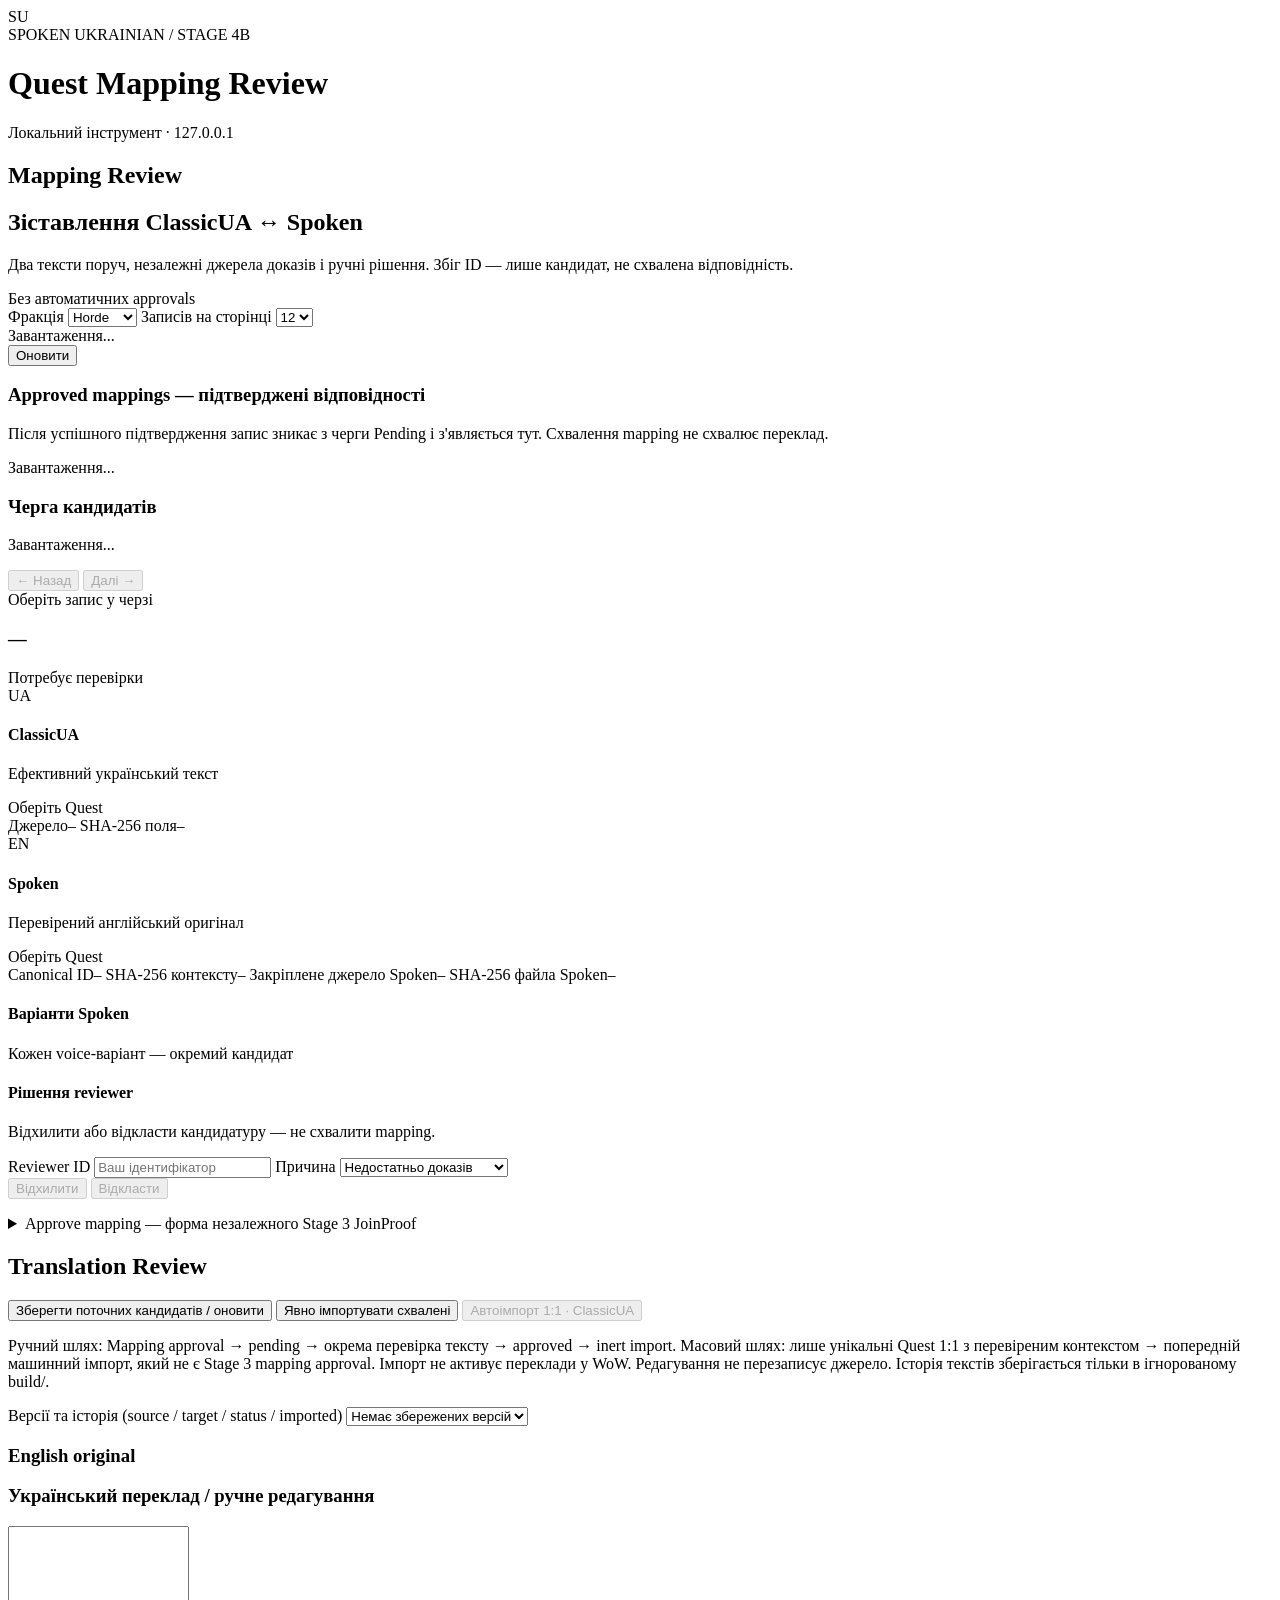
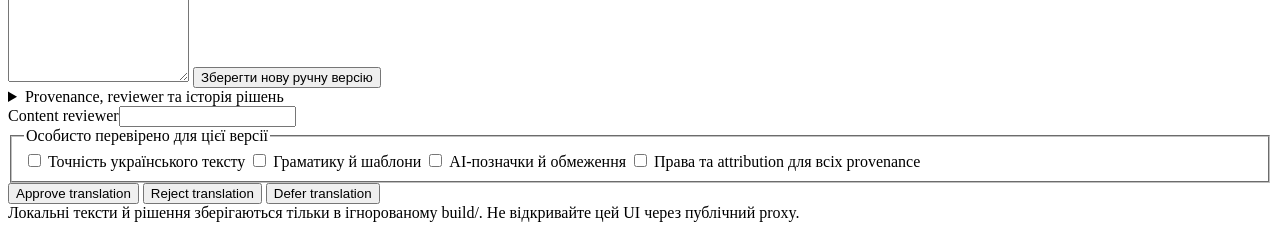
==== tools/review_ui/static/index.html @ fab6d18b "docs: distinguish provisional machine source import from human reviewed mapping" ====
<!doctype html>
<html lang="uk">
<head>
  <meta charset="utf-8">
  <meta name="viewport" content="width=device-width,initial-scale=1">
  <meta name="robots" content="noindex,nofollow">
  <title>Spoken Ukrainian · Quest Review</title>
  <link rel="stylesheet" href="/styles.css">
  <script defer src="/app.js"></script>
</head>
<body>
  <div class="shell">
    <header class="header">
      <div class="brand"><span class="logo" aria-hidden="true">SU</span>
        <div><div class="eyebrow">SPOKEN UKRAINIAN / STAGE 4B</div>
          <h1>Quest Mapping Review</h1>
        </div>
      </div>
      <div class="local-tag"><span class="status-dot"></span>Локальний інструмент · 127.0.0.1</div>
    </header>

    <h2>Mapping Review</h2>
    <section class="intro">
      <div><h2>Зіставлення ClassicUA ↔ Spoken</h2>
        <p>Два тексти поруч, незалежні джерела доказів і ручні рішення. Збіг ID — лише кандидат, не схвалена відповідність.</p>
      </div>
      <span class="safe-tag">Без автоматичних approvals</span>
    </section>

    <section class="toolbar" aria-label="Фільтри черги">
      <label>Фракція
        <select id="faction"><option value="horde">Horde</option><option value="alliance">Alliance</option></select>
      </label>
      <label>Записів на сторінці
        <select id="limit"><option value="12">12</option><option value="20">20</option><option value="40">40</option></select>
      </label>
      <div class="toolbar-end">
        <div id="stats" class="stats">Завантаження...</div>
        <button id="reload" type="button" class="secondary">Оновити</button>
      </div>
    </section>

    <section class="approval-note" aria-label="Схвалені відповідності">
      <h3>Approved mappings — підтверджені відповідності</h3>
      <p>Після успішного підтвердження запис зникає з черги Pending і з'являється тут. Схвалення mapping не схвалює переклад.</p>
      <div id="approved-mappings" class="approved-mappings" aria-live="polite">Завантаження...</div>
    </section>

    <main class="layout">
      <aside class="queue" aria-label="Список кандидатів">
        <div class="panel-heading"><h3>Черга кандидатів</h3><span id="queue-count" class="small"></span></div>
        <div id="queue-items" class="queue-items" aria-live="polite"><p class="muted">Завантаження...</p></div>
        <nav class="pager" aria-label="Сторінки">
          <button id="prev" type="button" class="secondary" disabled>← Назад</button>
          <span id="page-label" class="small"></span>
          <button id="next" type="button" class="secondary" disabled>Далі →</button>
        </nav>
      </aside>

      <section class="review" aria-label="Перевірка вибраного кандидата">
        <div class="review-heading">
          <div><div id="quest-meta" class="eyebrow">Оберіть запис у черзі</div>
            <h3 id="source-id">—</h3>
          </div>
          <span id="candidate-status" class="status">Потребує перевірки</span>
        </div>

        <div class="comparison">
          <article class="language-card">
            <div class="language-header"><span class="language-code">UA</span><div>
              <h4>ClassicUA</h4><p>Ефективний український текст</p>
            </div></div>
            <div id="ua-text" class="story-text">Оберіть Quest</div>
            <div class="evidence"><span>Джерело</span><code id="source-ref">—</code>
              <span>SHA-256 поля</span><code id="source-hash">—</code></div>
          </article>

          <article class="language-card">
            <div class="language-header"><span class="language-code en">EN</span><div>
              <h4>Spoken</h4><p>Перевірений англійський оригінал</p>
            </div></div>
            <div id="en-text" class="story-text">Оберіть Quest</div>
            <div class="evidence"><span>Canonical ID</span><code id="target-id">—</code>
              <span>SHA-256 контексту</span><code id="target-hash">—</code>
              <span>Закріплене джерело Spoken</span><code id="target-ref">—</code>
              <span>SHA-256 файла Spoken</span><code id="target-blob">—</code></div>
          </article>
        </div>

        <section class="option-panel">
          <div class="option-title"><h4>Варіанти Spoken</h4><span class="small">Кожен voice-варіант — окремий кандидат</span></div>
          <div id="target-options" class="option-buttons"></div>
          <div id="facts" class="facts"></div>
        </section>

        <section class="decision-panel">
          <div class="decision-heading"><div><h4>Рішення reviewer</h4><p>Відхилити або відкласти кандидатуру — не схвалити mapping.</p></div></div>
          <div class="decision-inputs">
            <label>Reviewer ID <input id="reviewer" placeholder="Ваш ідентифікатор" maxlength="120" autocomplete="off"></label>
            <label>Причина <select id="reason">
              <option value="insufficient_evidence">Недостатньо доказів</option>
              <option value="wrong_speaker">Інший NPC / speaker</option>
              <option value="wording_mismatch">Текст не відповідає</option>
              <option value="wrong_event">Інша подія Quest</option>
              <option value="faction_conflict">Конфлікт фракцій</option>
              <option value="ambiguous_variant">Неоднозначний варіант</option>
              <option value="source_not_applicable">Джерело не підходить</option>
              <option value="other">Інша причина</option>
            </select></label>
          </div>
          <div class="actions">
            <button type="button" id="reject" class="danger" disabled>Відхилити</button>
            <button type="button" id="defer" class="primary" disabled>Відкласти</button>
            <p id="feedback" class="feedback" role="status" aria-live="polite"></p>
          </div>
          <details class="approval-note"><summary>Approve mapping — форма незалежного Stage 3 JoinProof</summary>
            <p><strong>Крок 1:</strong> незалежно перевірте обидва закріплені файли, точну репліку, NPC, voice, faction і gender.
              Система заповнить лише перевірені метадані вибраної пари; вона не засвідчує, що ви відкривали джерела.</p>
            <label for="mapping-context">Один перевірений контекст / voice (не змішуйте варіанти)</label>
            <select id="mapping-context"></select>
            <div class="decision-inputs">
              <label>Evidence reviewer (особа, що перевірила джерела)
                <input id="mapping-evidence-reviewer" maxlength="120" autocomplete="off" placeholder="Ідентифікатор першого рев'ювера"></label>
              <label>Mapping reviewer (незалежна друга особа)
                <input id="mapping-reviewer" maxlength="120" autocomplete="off" placeholder="Ідентифікатор другого рев'ювера"></label>
            </div>
            <p><label><input type="checkbox" id="mapping-inspected"> Evidence reviewer особисто перевірив точні закріплені джерела та обраний повний контекст.</label></p>
            <p><label><input type="checkbox" id="mapping-independent"> Mapping reviewer незалежно перевірив відповідність; обидва reviewer — різні реальні люди.</label></p>
            <p>Форма створює запит із фактичних audited hashes/references. Збереження дозволене лише після обох ручних підтверджень і серверної Stage 3 валідації. Це <b>не</b> approval перекладу.</p>
            <button type="button" id="mapping-approve" class="primary">Підтвердити Mapping із JoinProof</button>
          </details>
        </section>
      </section>
    </main>
    <section class="review translation-section" aria-label="Translation Review">
      <div class="review-heading"><h2>Translation Review</h2>
        <div class="actions"><button id="translation-refresh" class="secondary" type="button">Зберегти поточних кандидатів / оновити</button>
          <button id="translation-import" class="primary" type="button">Явно імпортувати схвалені</button>
          <button id="translation-auto-import" class="primary" type="button" disabled>Автоімпорт 1:1 · ClassicUA</button></div></div>
      <p class="approval-note">Ручний шлях: Mapping approval → pending → окрема перевірка тексту → approved → inert import. Масовий шлях: лише унікальні Quest 1:1 з перевіреним контекстом → попередній машинний імпорт, який не є Stage 3 mapping approval.
        Імпорт не активує переклади у WoW. Редагування не перезаписує джерело. Історія текстів зберігається тільки в ігнорованому build/.</p>
      <p id="translation-feedback" class="feedback" role="status"></p>
      <section id="translation-import-report" class="import-report" aria-live="polite" aria-label="Підсумкова таблиця імпорту" hidden></section>
      <p id="translation-candidates" class="approval-note"></p>
      <label for="translation-versions">Версії та історія (source / target / status / imported)</label>
      <select id="translation-versions"><option value="">Немає збережених версій</option></select>
      <div class="comparison">
        <article class="language-card"><h3>English original</h3><pre id="translation-english" class="story-text"></pre></article>
        <article class="language-card"><h3>Український переклад / ручне редагування</h3>
          <textarea id="translation-text" rows="10"></textarea>
          <button id="translation-edit" type="button" class="secondary">Зберегти нову ручну версію</button></article>
      </div>
      <div id="translation-previews" aria-label="Поточні кандидати джерел"></div>
      <details><summary>Provenance, reviewer та історія рішень</summary><pre id="translation-provenance"></pre></details>
      <div class="decision-inputs"><label>Content reviewer<input id="translation-reviewer" maxlength="120" autocomplete="off"></label></div>
      <fieldset><legend>Особисто перевірено для цієї версії</legend>
        <label><input type="checkbox" id="check-text"> Точність українського тексту</label>
        <label><input type="checkbox" id="check-grammar"> Граматику й шаблони</label>
        <label><input type="checkbox" id="check-ai"> AI-позначки й обмеження</label>
        <label><input type="checkbox" id="check-rights"> Права та attribution для всіх provenance</label>
      </fieldset>
      <div class="actions">
        <button id="translation-approved" type="button" class="primary">Approve translation</button>
        <button id="translation-rejected" type="button" class="danger">Reject translation</button>
        <button id="translation-deferred" type="button" class="secondary">Defer translation</button>
      </div>
    </section>
    <footer>Локальні тексти й рішення зберігаються тільки в ігнорованому build/. Не відкривайте цей UI через публічний proxy.</footer>
  </div>
</body>
</html>
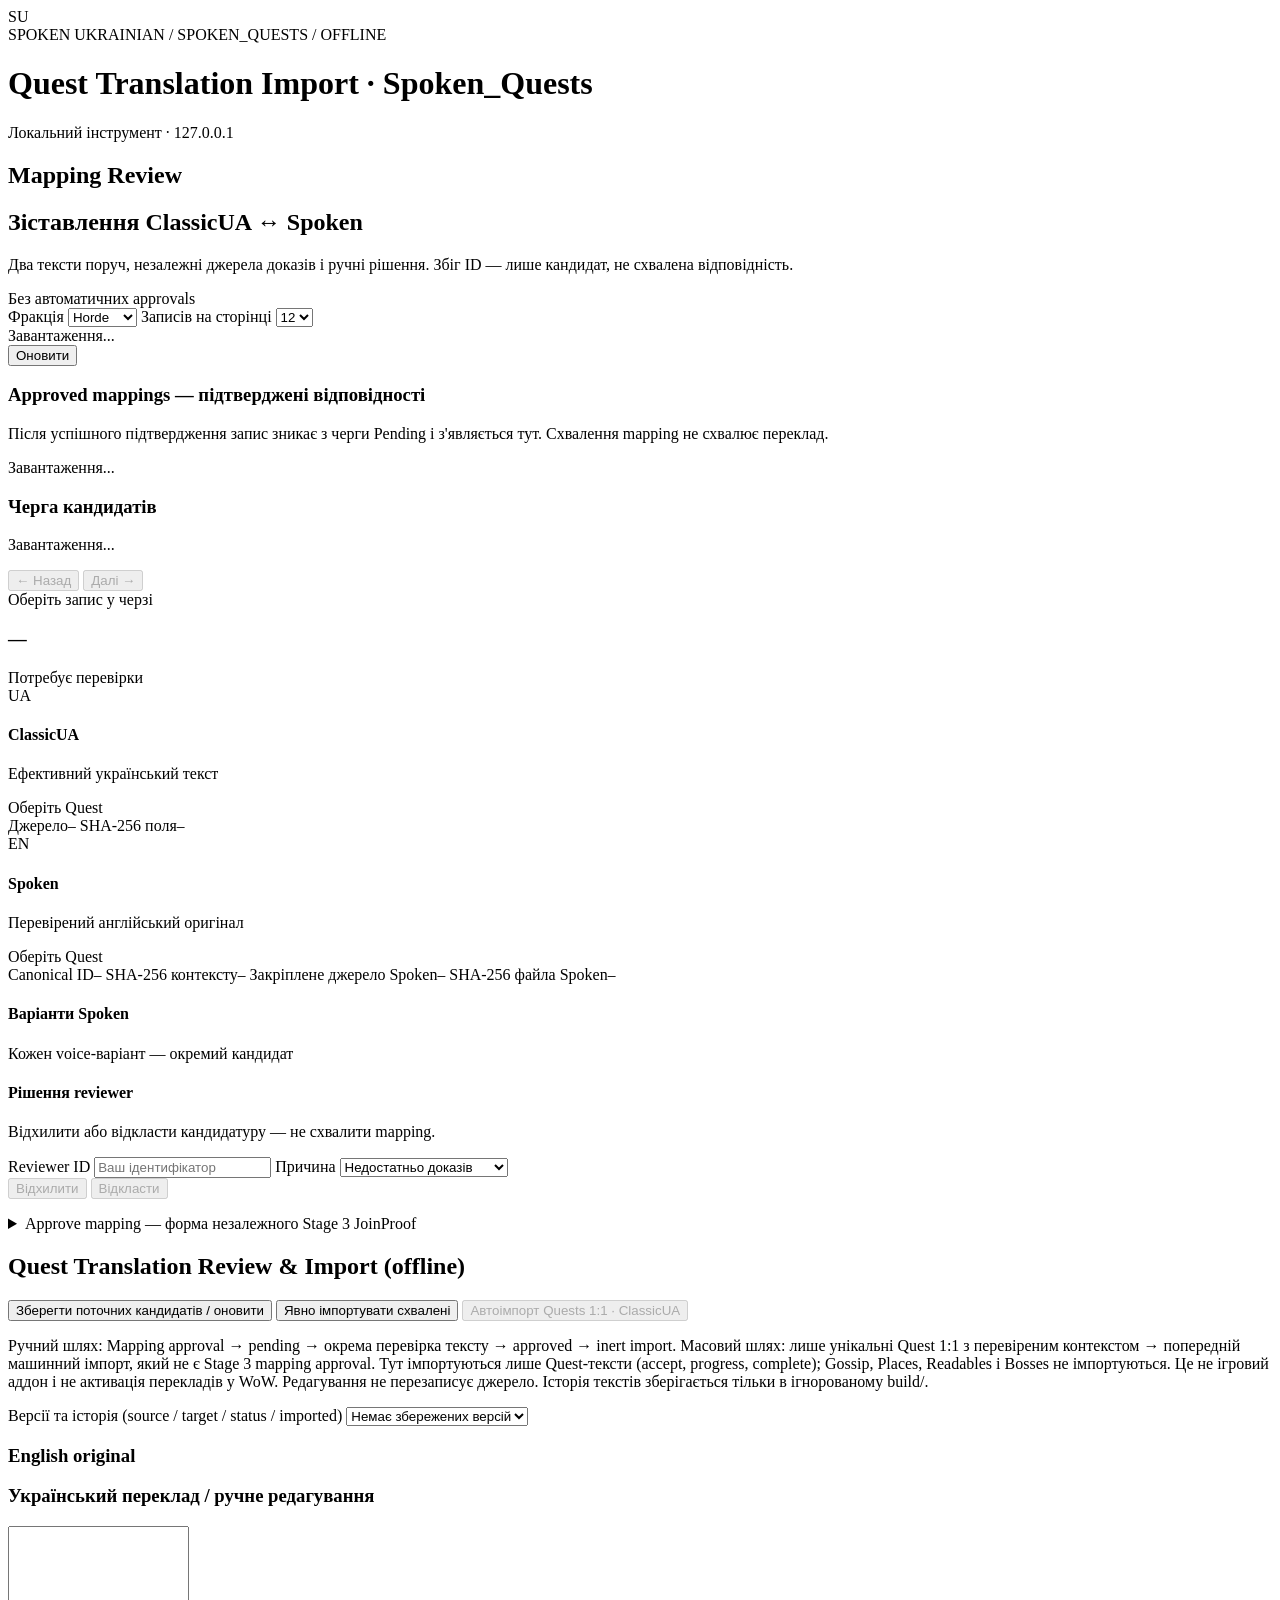
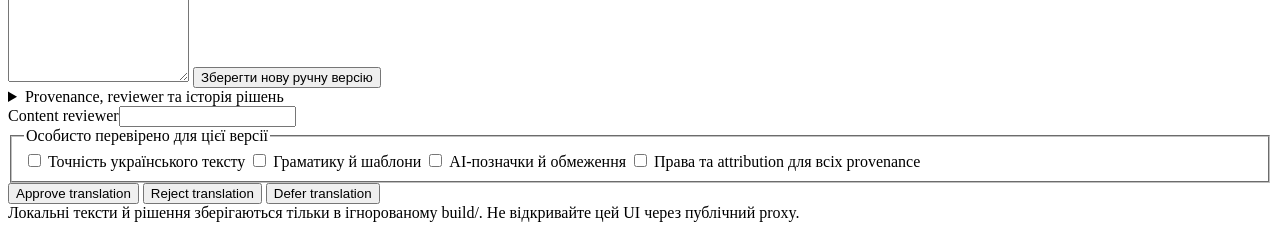
==== commit 9c03cec9: "ui: explicitly name offline Spoken_Quests translator and avoid claiming a playable addon" ====
--- a/tools/review_ui/static/index.html
+++ b/tools/review_ui/static/index.html
@@ -4,7 +4,7 @@
   <meta charset="utf-8">
   <meta name="viewport" content="width=device-width,initial-scale=1">
   <meta name="robots" content="noindex,nofollow">
-  <title>Spoken Ukrainian · Quest Review</title>
+  <title>Spoken Ukrainian · Quest Translation Import (offline)</title>
   <link rel="stylesheet" href="/styles.css">
   <script defer src="/app.js"></script>
 </head>
@@ -12,8 +12,8 @@
   <div class="shell">
     <header class="header">
       <div class="brand"><span class="logo" aria-hidden="true">SU</span>
-        <div><div class="eyebrow">SPOKEN UKRAINIAN / STAGE 4B</div>
-          <h1>Quest Mapping Review</h1>
+        <div><div class="eyebrow">SPOKEN UKRAINIAN / SPOKEN_QUESTS / OFFLINE</div>
+          <h1>Quest Translation Import · Spoken_Quests</h1>
         </div>
       </div>
       <div class="local-tag"><span class="status-dot"></span>Локальний інструмент · 127.0.0.1</div>
@@ -133,12 +133,12 @@
       </section>
     </main>
     <section class="review translation-section" aria-label="Translation Review">
-      <div class="review-heading"><h2>Translation Review</h2>
+      <div class="review-heading"><h2>Quest Translation Review &amp; Import (offline)</h2>
         <div class="actions"><button id="translation-refresh" class="secondary" type="button">Зберегти поточних кандидатів / оновити</button>
           <button id="translation-import" class="primary" type="button">Явно імпортувати схвалені</button>
-          <button id="translation-auto-import" class="primary" type="button" disabled>Автоімпорт 1:1 · ClassicUA</button></div></div>
+          <button id="translation-auto-import" class="primary" type="button" disabled>Автоімпорт Quests 1:1 · ClassicUA</button></div></div>
       <p class="approval-note">Ручний шлях: Mapping approval → pending → окрема перевірка тексту → approved → inert import. Масовий шлях: лише унікальні Quest 1:1 з перевіреним контекстом → попередній машинний імпорт, який не є Stage 3 mapping approval.
-        Імпорт не активує переклади у WoW. Редагування не перезаписує джерело. Історія текстів зберігається тільки в ігнорованому build/.</p>
+        Тут імпортуються лише Quest-тексти (accept, progress, complete); Gossip, Places, Readables і Bosses не імпортуються. Це не ігровий аддон і не активація перекладів у WoW. Редагування не перезаписує джерело. Історія текстів зберігається тільки в ігнорованому build/.</p>
       <p id="translation-feedback" class="feedback" role="status"></p>
       <section id="translation-import-report" class="import-report" aria-live="polite" aria-label="Підсумкова таблиця імпорту" hidden></section>
       <p id="translation-candidates" class="approval-note"></p>
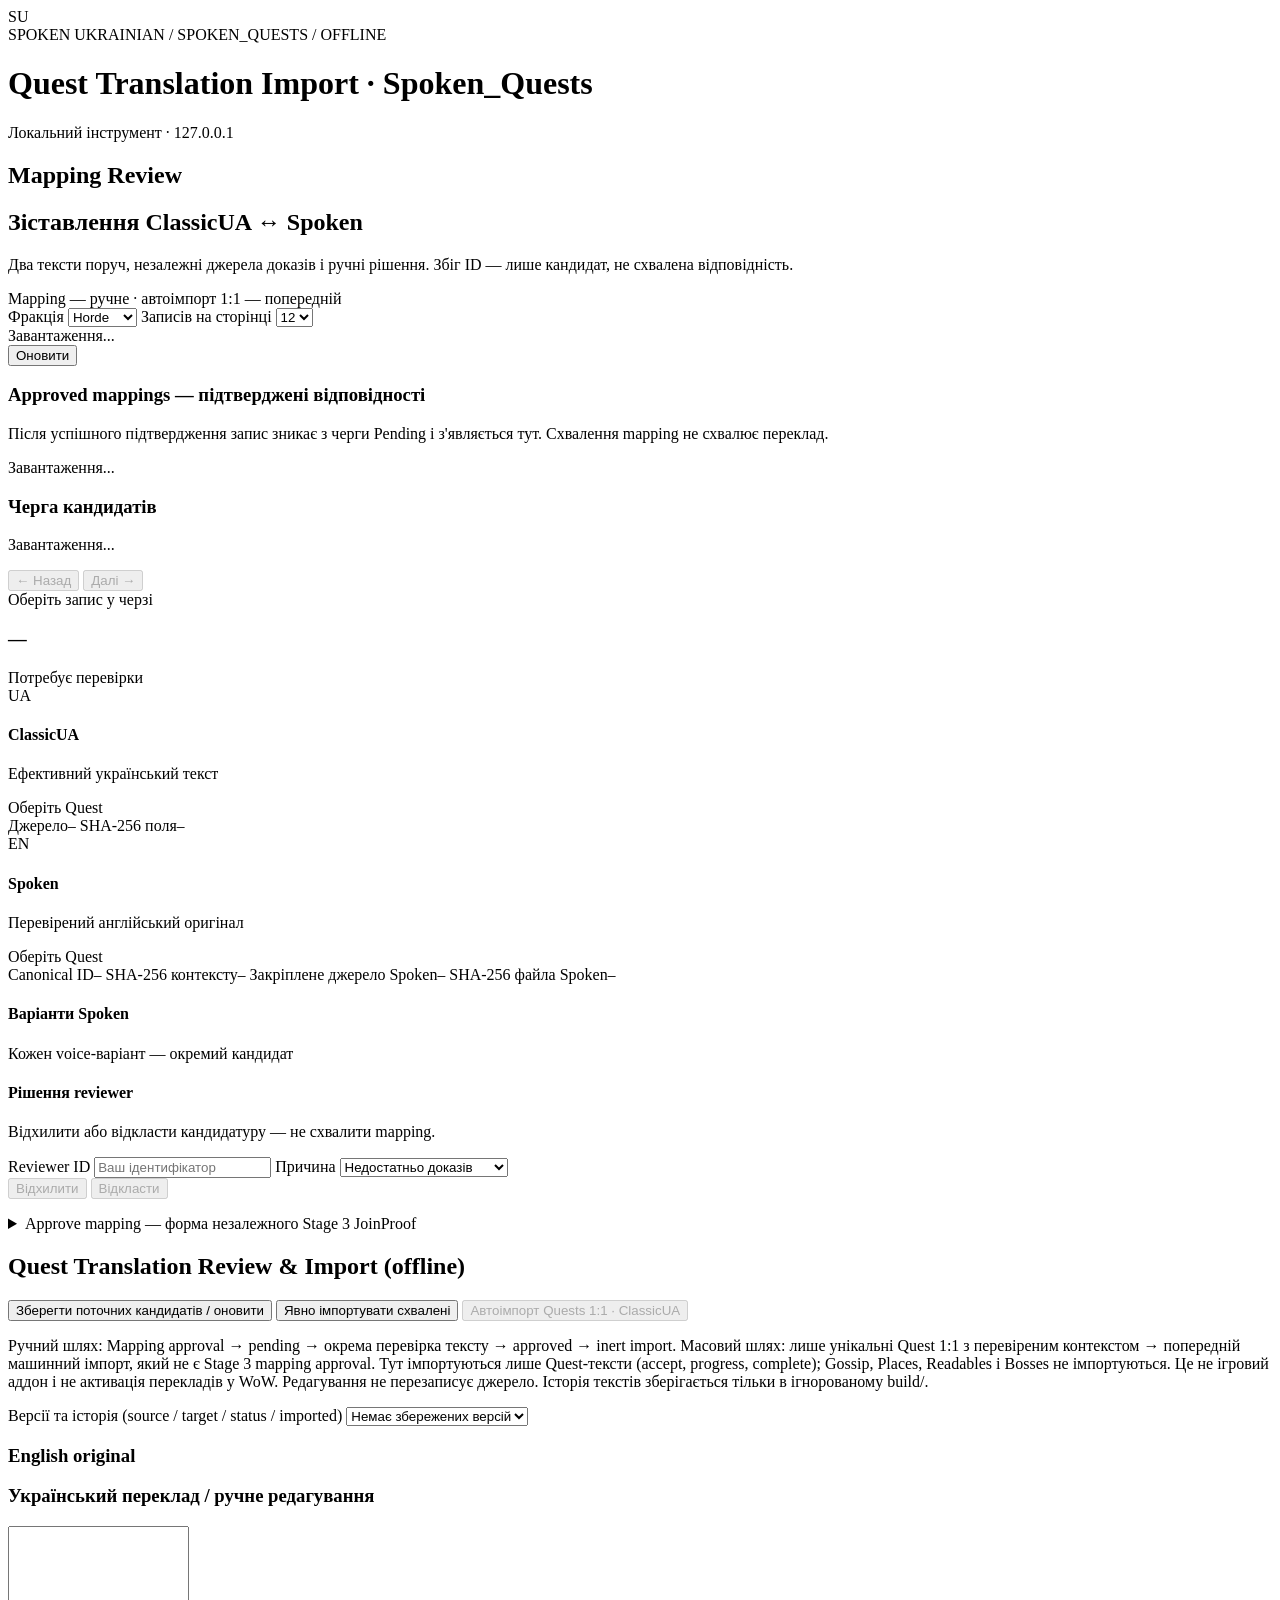
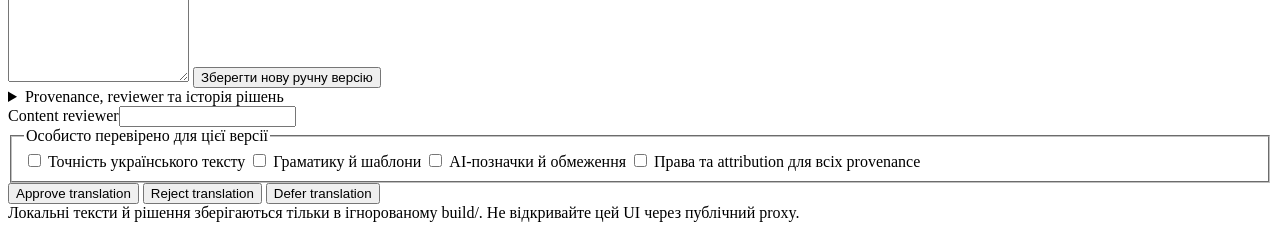
==== commit 6b64ebea: "ui: clarify automatic content import never approves Stage 3 mappings" ====
--- a/tools/review_ui/static/index.html
+++ b/tools/review_ui/static/index.html
@@ -24,7 +24,7 @@
       <div><h2>Зіставлення ClassicUA ↔ Spoken</h2>
         <p>Два тексти поруч, незалежні джерела доказів і ручні рішення. Збіг ID — лише кандидат, не схвалена відповідність.</p>
       </div>
-      <span class="safe-tag">Без автоматичних approvals</span>
+      <span class="safe-tag">Mapping — ручне · автоімпорт 1:1 — попередній</span>
     </section>
 
     <section class="toolbar" aria-label="Фільтри черги">
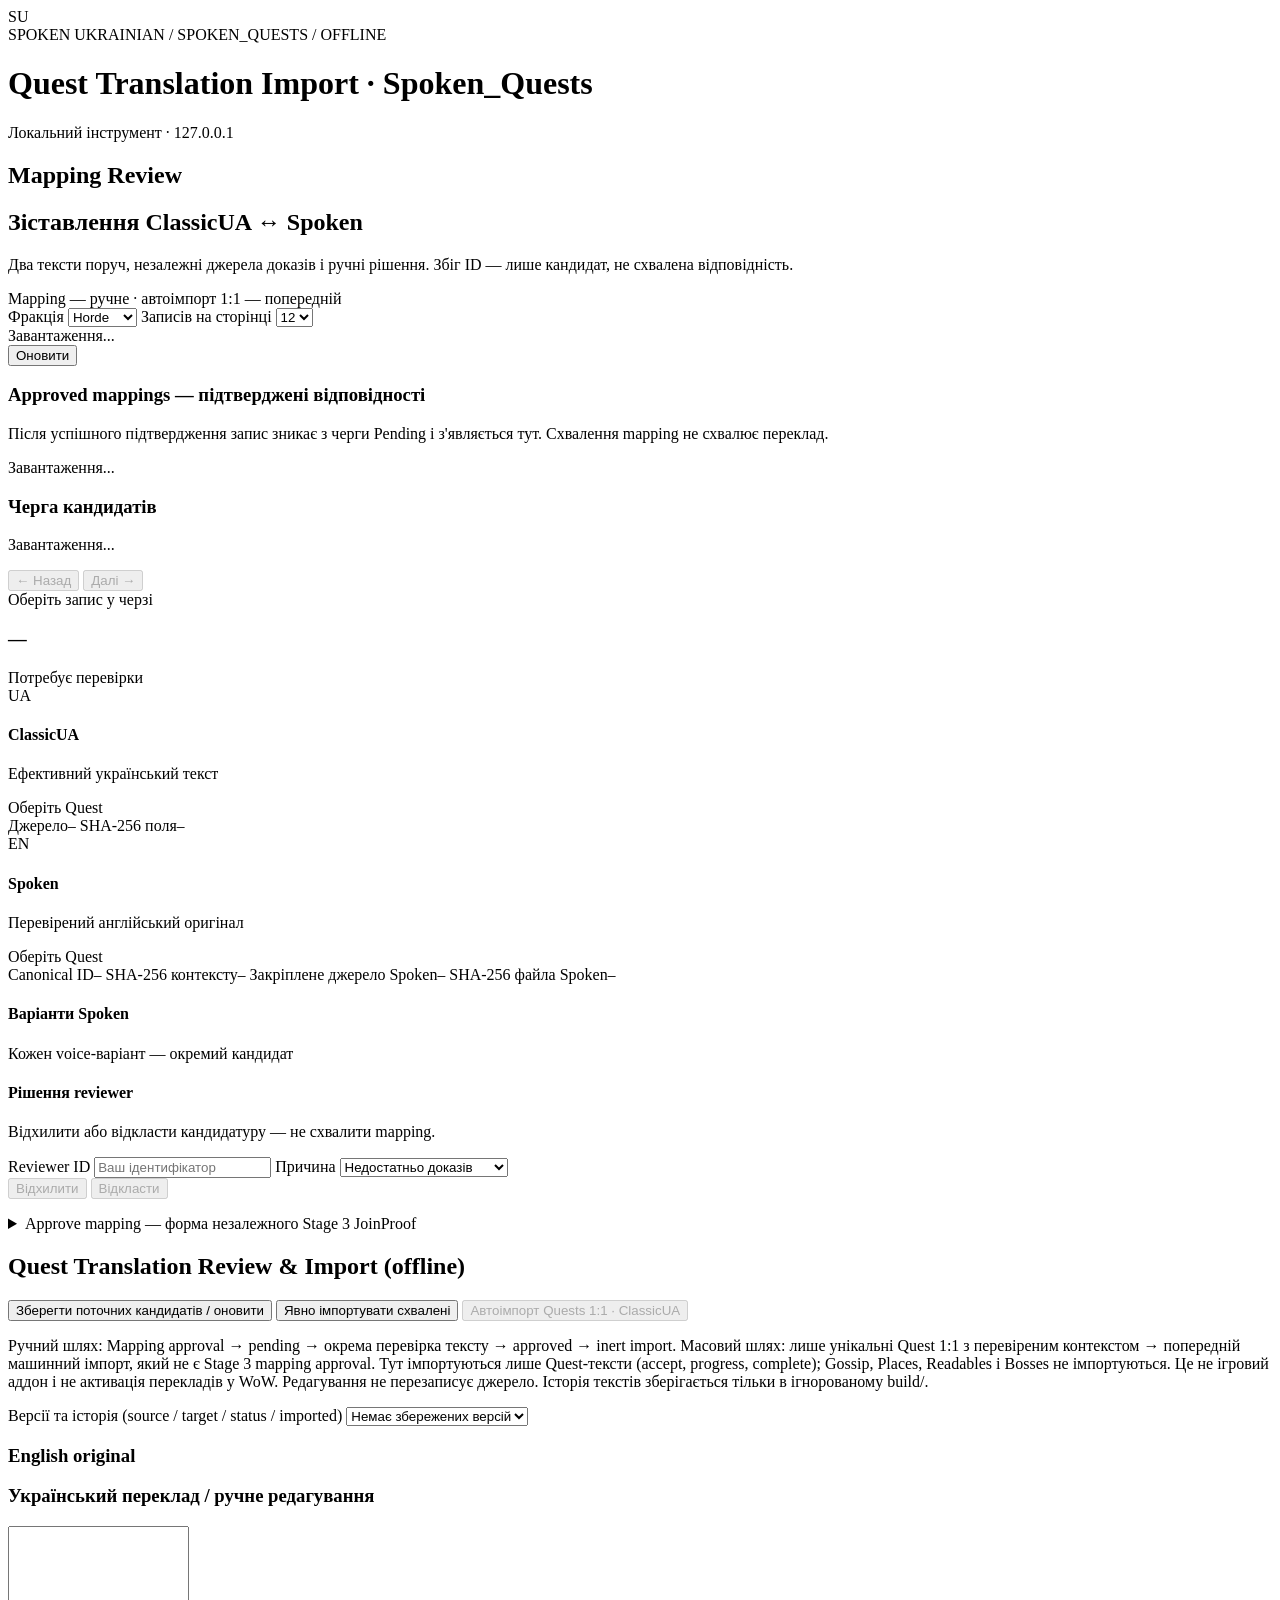
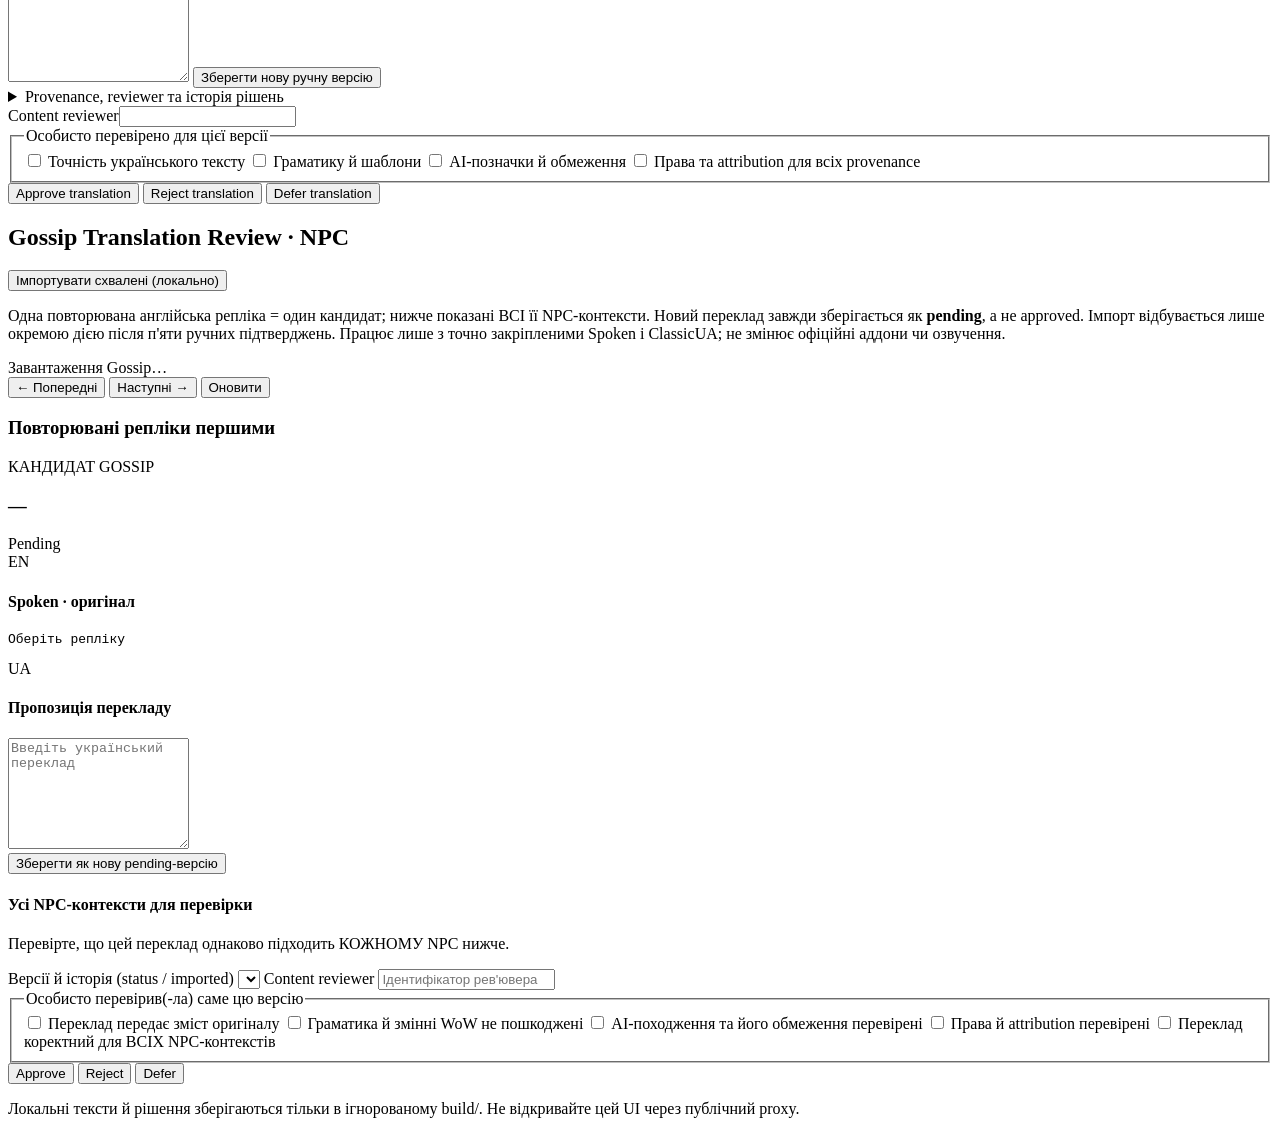
==== commit cb3d7cdb: "Expose human-gated Gossip Translation Review in local UI" ====
--- a/tools/review_ui/static/index.html
+++ b/tools/review_ui/static/index.html
@@ -165,6 +165,72 @@
         <button id="translation-deferred" type="button" class="secondary">Defer translation</button>
       </div>
     </section>
+    <section class="review translation-section" aria-label="Gossip Translation Review">
+      <div class="review-heading">
+        <h2>Gossip Translation Review · NPC</h2>
+        <button type="button" class="primary" id="gossip-import">Імпортувати схвалені (локально)</button>
+      </div>
+      <p class="approval-note">Одна повторювана англійська репліка = один кандидат; нижче показані ВСІ її NPC-контексти.
+        Новий переклад завжди зберігається як <strong>pending</strong>, а не approved.
+        Імпорт відбувається лише окремою дією після п'яти ручних підтверджень.
+        Працює лише з точно закріпленими Spoken і ClassicUA; не змінює офіційні аддони чи озвучення.</p>
+      <div class="toolbar" aria-label="Gossip pagination">
+        <div id="gossip-stats" class="stats">Завантаження Gossip…</div>
+        <div class="toolbar-end">
+          <button type="button" class="secondary" id="gossip-prev">← Попередні</button>
+          <span class="small" id="gossip-page"></span>
+          <button type="button" class="secondary" id="gossip-next">Наступні →</button>
+          <button type="button" class="secondary" id="gossip-refresh">Оновити</button>
+        </div>
+      </div>
+      <div class="layout">
+        <aside class="queue" aria-label="Gossip candidates">
+          <div class="panel-heading"><h3>Повторювані репліки першими</h3></div>
+          <div id="gossip-items" class="queue-items" aria-live="polite"></div>
+        </aside>
+        <section class="review" aria-label="Review Gossip translation">
+          <div class="review-heading">
+            <div><span class="eyebrow">КАНДИДАТ GOSSIP</span><h3 id="gossip-group">—</h3></div>
+            <span id="gossip-status" class="status">Pending</span>
+          </div>
+          <div class="comparison">
+            <article class="language-card">
+              <div class="language-header"><span class="language-code en">EN</span><h4>Spoken · оригінал</h4></div>
+              <pre id="gossip-english" class="story-text">Оберіть репліку</pre>
+            </article>
+            <article class="language-card">
+              <div class="language-header"><span class="language-code">UA</span><h4>Пропозиція перекладу</h4></div>
+              <textarea id="gossip-ukrainian" rows="7" maxlength="60000" placeholder="Введіть український переклад"></textarea>
+              <div class="actions"><button type="button" id="gossip-propose" class="secondary">Зберегти як нову pending-версію</button></div>
+            </article>
+          </div>
+          <div class="option-panel">
+            <h4>Усі NPC-контексти для перевірки</h4>
+            <p class="small">Перевірте, що цей переклад однаково підходить КОЖНОМУ NPC нижче.</p>
+            <pre id="gossip-contexts" class="gossip-contexts"></pre>
+          </div>
+          <div class="decision-panel">
+            <label for="gossip-versions">Версії й історія (status / imported)</label>
+            <select id="gossip-versions" class="gossip-version-select"></select>
+            <label for="gossip-reviewer">Content reviewer</label>
+            <input id="gossip-reviewer" maxlength="120" autocomplete="off" placeholder="Ідентифікатор рев'ювера">
+            <fieldset class="gossip-checks"><legend>Особисто перевірив(-ла) саме цю версію</legend>
+              <label><input type="checkbox" id="gossip-check-text"> Переклад передає зміст оригіналу</label>
+              <label><input type="checkbox" id="gossip-check-grammar"> Граматика й змінні WoW не пошкоджені</label>
+              <label><input type="checkbox" id="gossip-check-ai"> AI-походження та його обмеження перевірені</label>
+              <label><input type="checkbox" id="gossip-check-rights"> Права й attribution перевірені</label>
+              <label><input type="checkbox" id="gossip-check-all_contexts"> Переклад коректний для ВСІХ NPC-контекстів</label>
+            </fieldset>
+            <div class="actions">
+              <button type="button" id="gossip-approved" class="primary">Approve</button>
+              <button type="button" id="gossip-rejected" class="danger">Reject</button>
+              <button type="button" id="gossip-deferred" class="secondary">Defer</button>
+            </div>
+            <p id="gossip-feedback" class="feedback" role="status" aria-live="polite"></p>
+          </div>
+        </section>
+      </div>
+    </section>
     <footer>Локальні тексти й рішення зберігаються тільки в ігнорованому build/. Не відкривайте цей UI через публічний proxy.</footer>
   </div>
 </body>
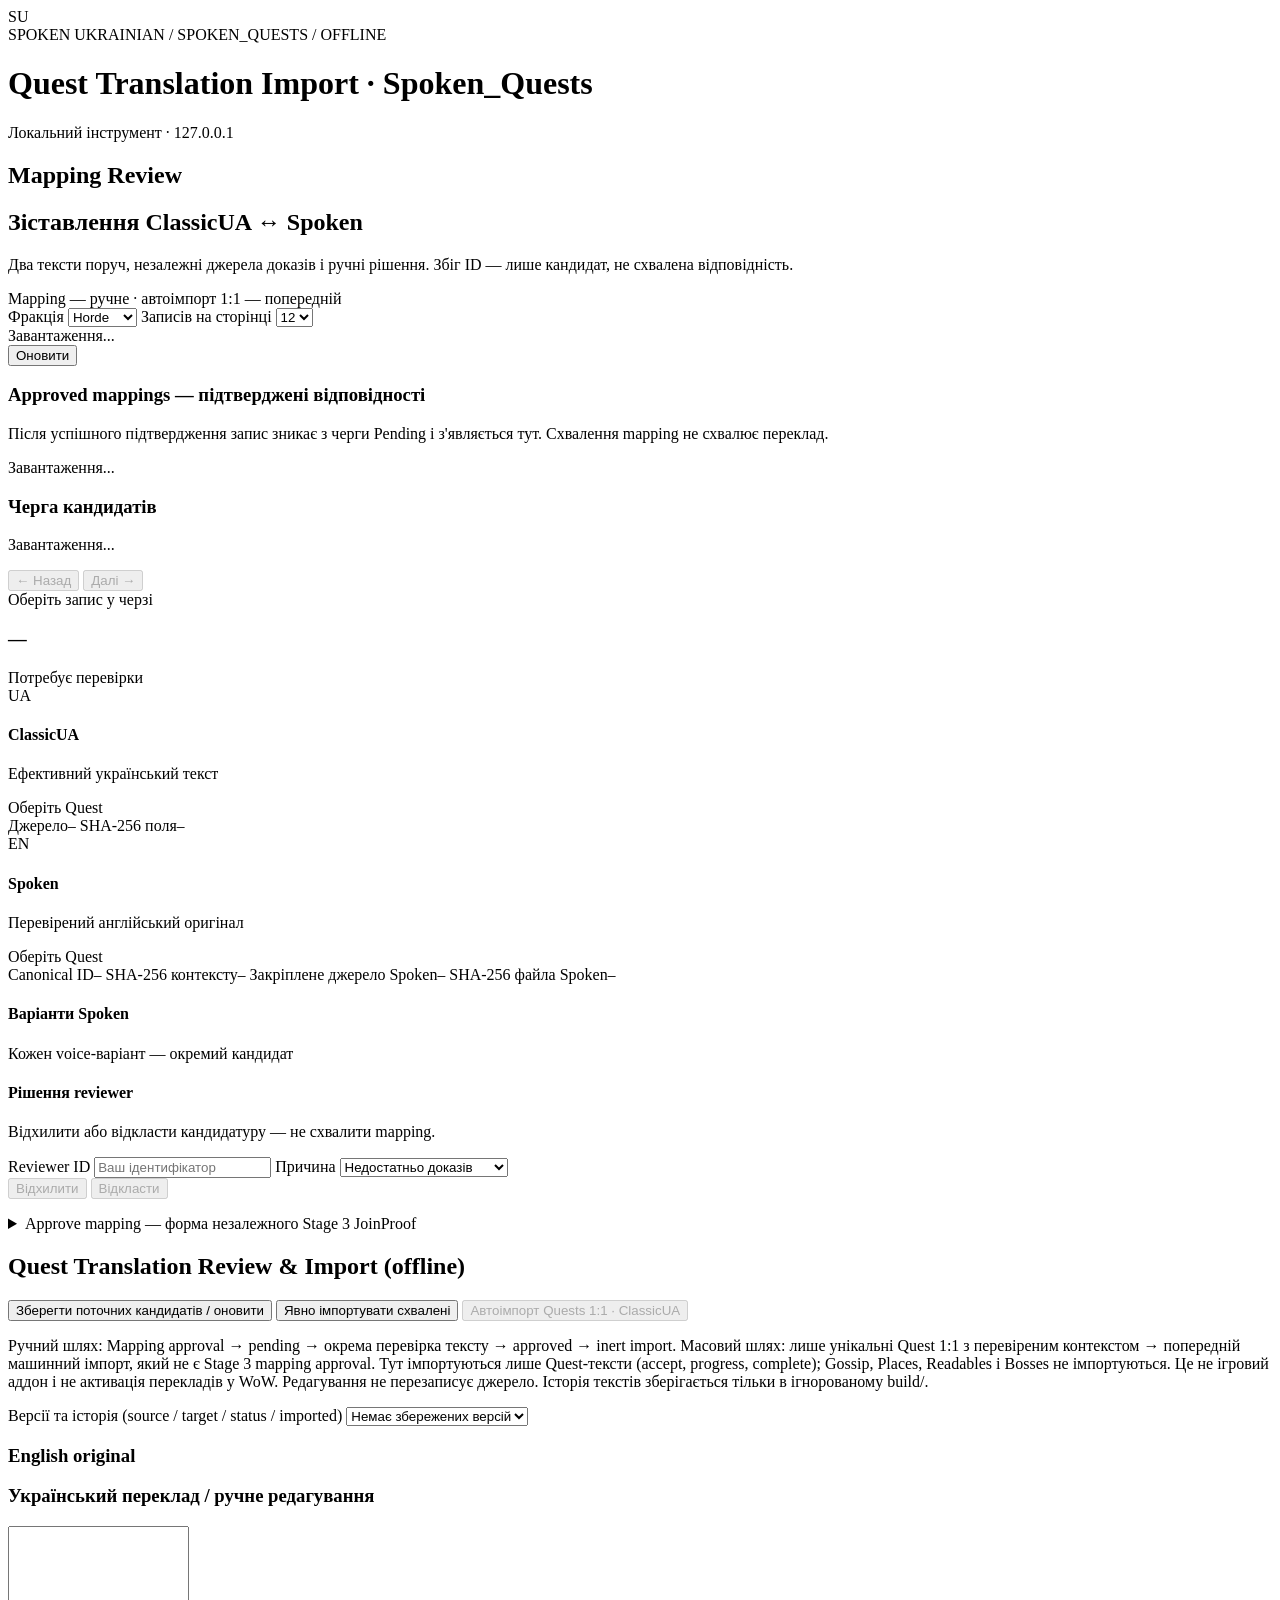
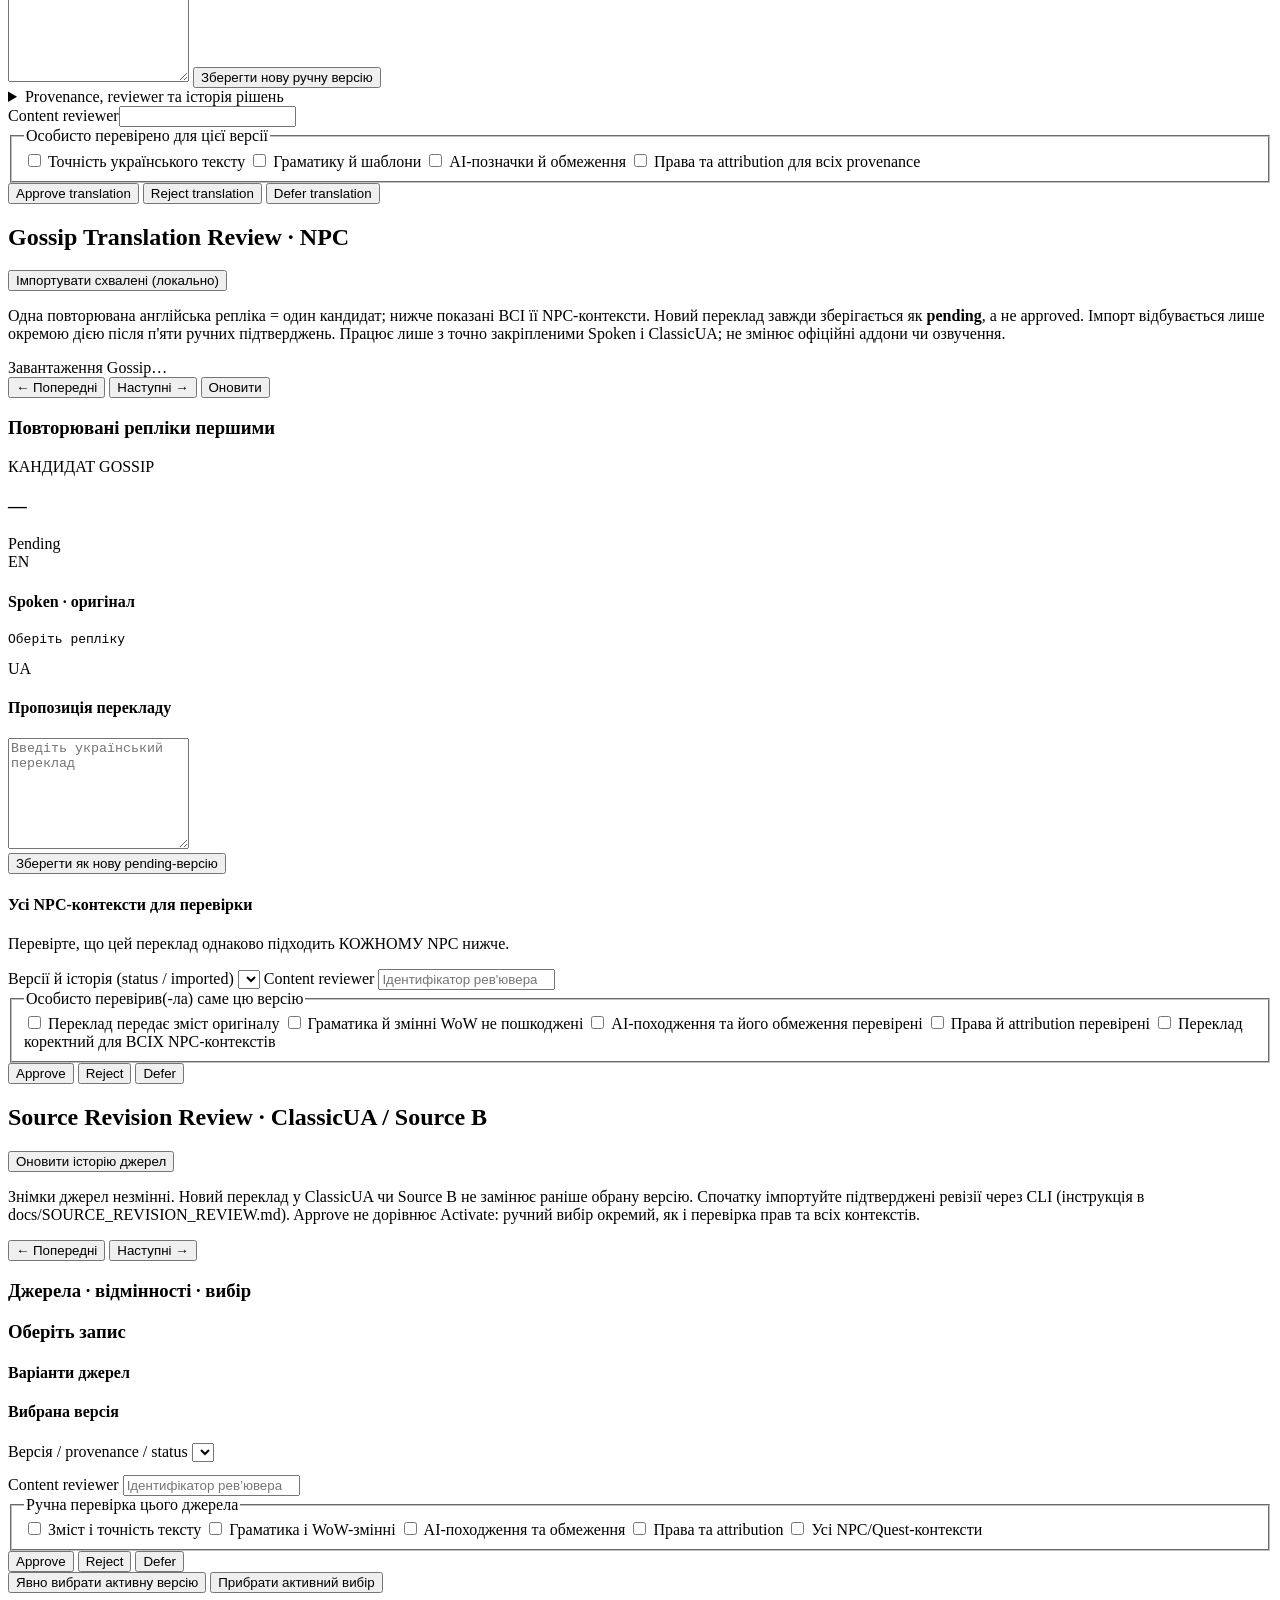
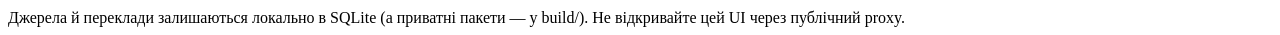
==== commit 794a9a8a: "Add source conflict review to local UI with explicit human selections" ====
--- a/tools/review_ui/static/index.html
+++ b/tools/review_ui/static/index.html
@@ -231,7 +231,63 @@
         </section>
       </div>
     </section>
-    <footer>Локальні тексти й рішення зберігаються тільки в ігнорованому build/. Не відкривайте цей UI через публічний proxy.</footer>
+    <section class="review translation-section" aria-label="Source Revision Review">
+      <div class="review-heading">
+        <h2>Source Revision Review · ClassicUA / Source B</h2>
+        <button type="button" class="secondary" id="source-refresh">Оновити історію джерел</button>
+      </div>
+      <p class="approval-note">Знімки джерел незмінні. Новий переклад у ClassicUA чи Source B не замінює раніше обрану версію.
+        Спочатку імпортуйте підтверджені ревізії через CLI (інструкція в docs/SOURCE_REVISION_REVIEW.md).
+        Approve не дорівнює Activate: ручний вибір окремий, як і перевірка прав та всіх контекстів.</p>
+      <p id="source-stats" class="stats" aria-live="polite"></p>
+      <div class="toolbar">
+        <div class="toolbar-end">
+          <button type="button" class="secondary" id="source-prev">← Попередні</button>
+          <span id="source-page" class="small"></span>
+          <button type="button" class="secondary" id="source-next">Наступні →</button>
+        </div>
+      </div>
+      <div class="layout">
+        <aside class="queue" aria-label="Джерела та конфлікти">
+          <div class="panel-heading"><h3>Джерела · відмінності · вибір</h3></div>
+          <div id="source-items" class="queue-items" aria-live="polite"></div>
+        </aside>
+        <section class="review" aria-label="Source version decisions">
+          <h3 id="source-target">Оберіть запис</h3>
+          <p id="source-current" class="approval-note"></p>
+          <div class="comparison">
+            <article class="language-card"><h4>Варіанти джерел</h4>
+              <pre id="source-variants" class="story-text"></pre></article>
+            <article class="language-card"><h4>Вибрана версія</h4>
+              <label for="source-candidate">Версія / provenance / status</label>
+              <select id="source-candidate"></select>
+              <pre id="source-text" class="story-text"></pre>
+            </article>
+          </div>
+          <label for="source-reviewer">Content reviewer</label>
+          <input id="source-reviewer" maxlength="120" placeholder="Ідентифікатор рев’ювера">
+          <fieldset class="gossip-checks">
+            <legend>Ручна перевірка цього джерела</legend>
+            <label><input type="checkbox" id="source-check-text"> Зміст і точність тексту</label>
+            <label><input type="checkbox" id="source-check-grammar"> Граматика і WoW-змінні</label>
+            <label><input type="checkbox" id="source-check-ai"> AI-походження та обмеження</label>
+            <label><input type="checkbox" id="source-check-rights"> Права та attribution</label>
+            <label><input type="checkbox" id="source-check-all_contexts"> Усі NPC/Quest-контексти</label>
+          </fieldset>
+          <div class="actions">
+            <button type="button" id="source-approved" class="primary">Approve</button>
+            <button type="button" id="source-rejected" class="danger">Reject</button>
+            <button type="button" id="source-deferred" class="secondary">Defer</button>
+          </div>
+          <div class="actions">
+            <button type="button" id="source-activate" class="primary">Явно вибрати активну версію</button>
+            <button type="button" id="source-clear" class="secondary">Прибрати активний вибір</button>
+          </div>
+          <p id="source-feedback" class="feedback" role="status" aria-live="polite"></p>
+        </section>
+      </div>
+    </section>
+    <footer>Джерела й переклади залишаються локально в SQLite (а приватні пакети — у build/). Не відкривайте цей UI через публічний proxy.</footer>
   </div>
 </body>
 </html>
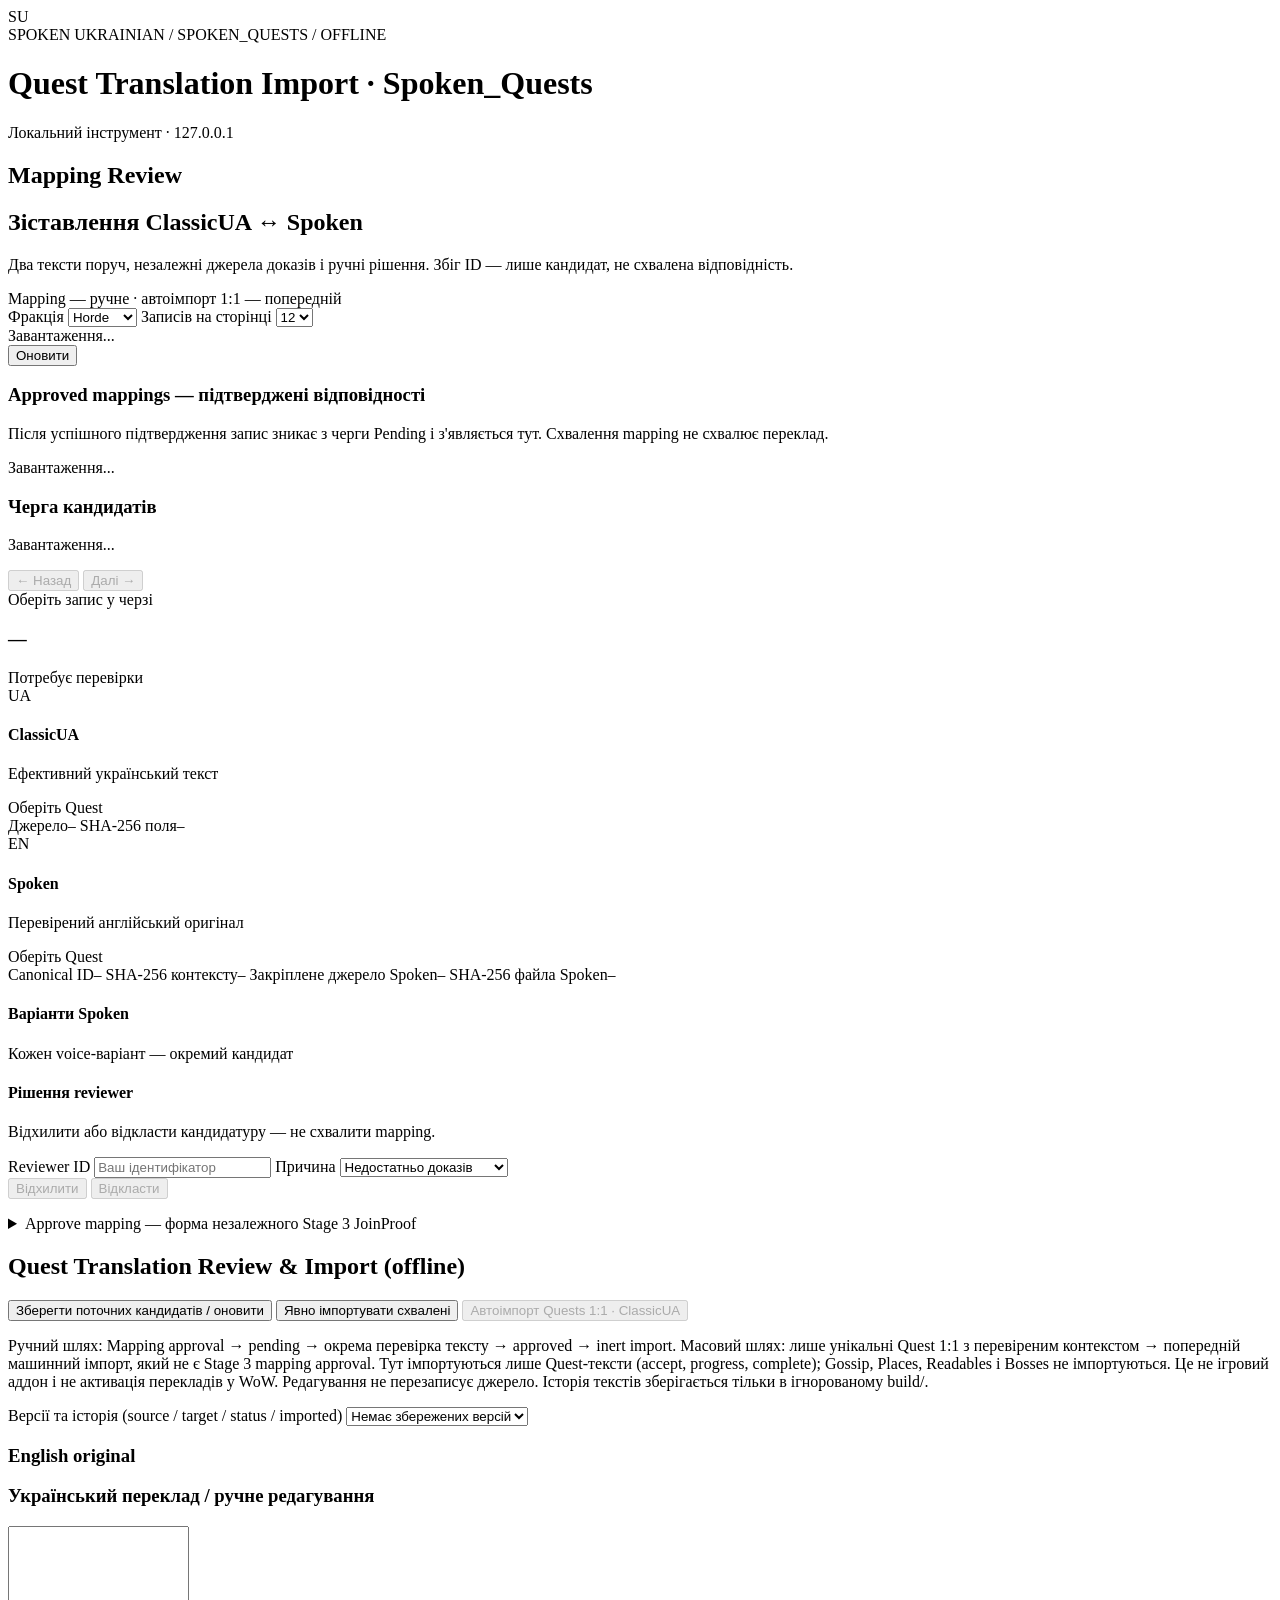
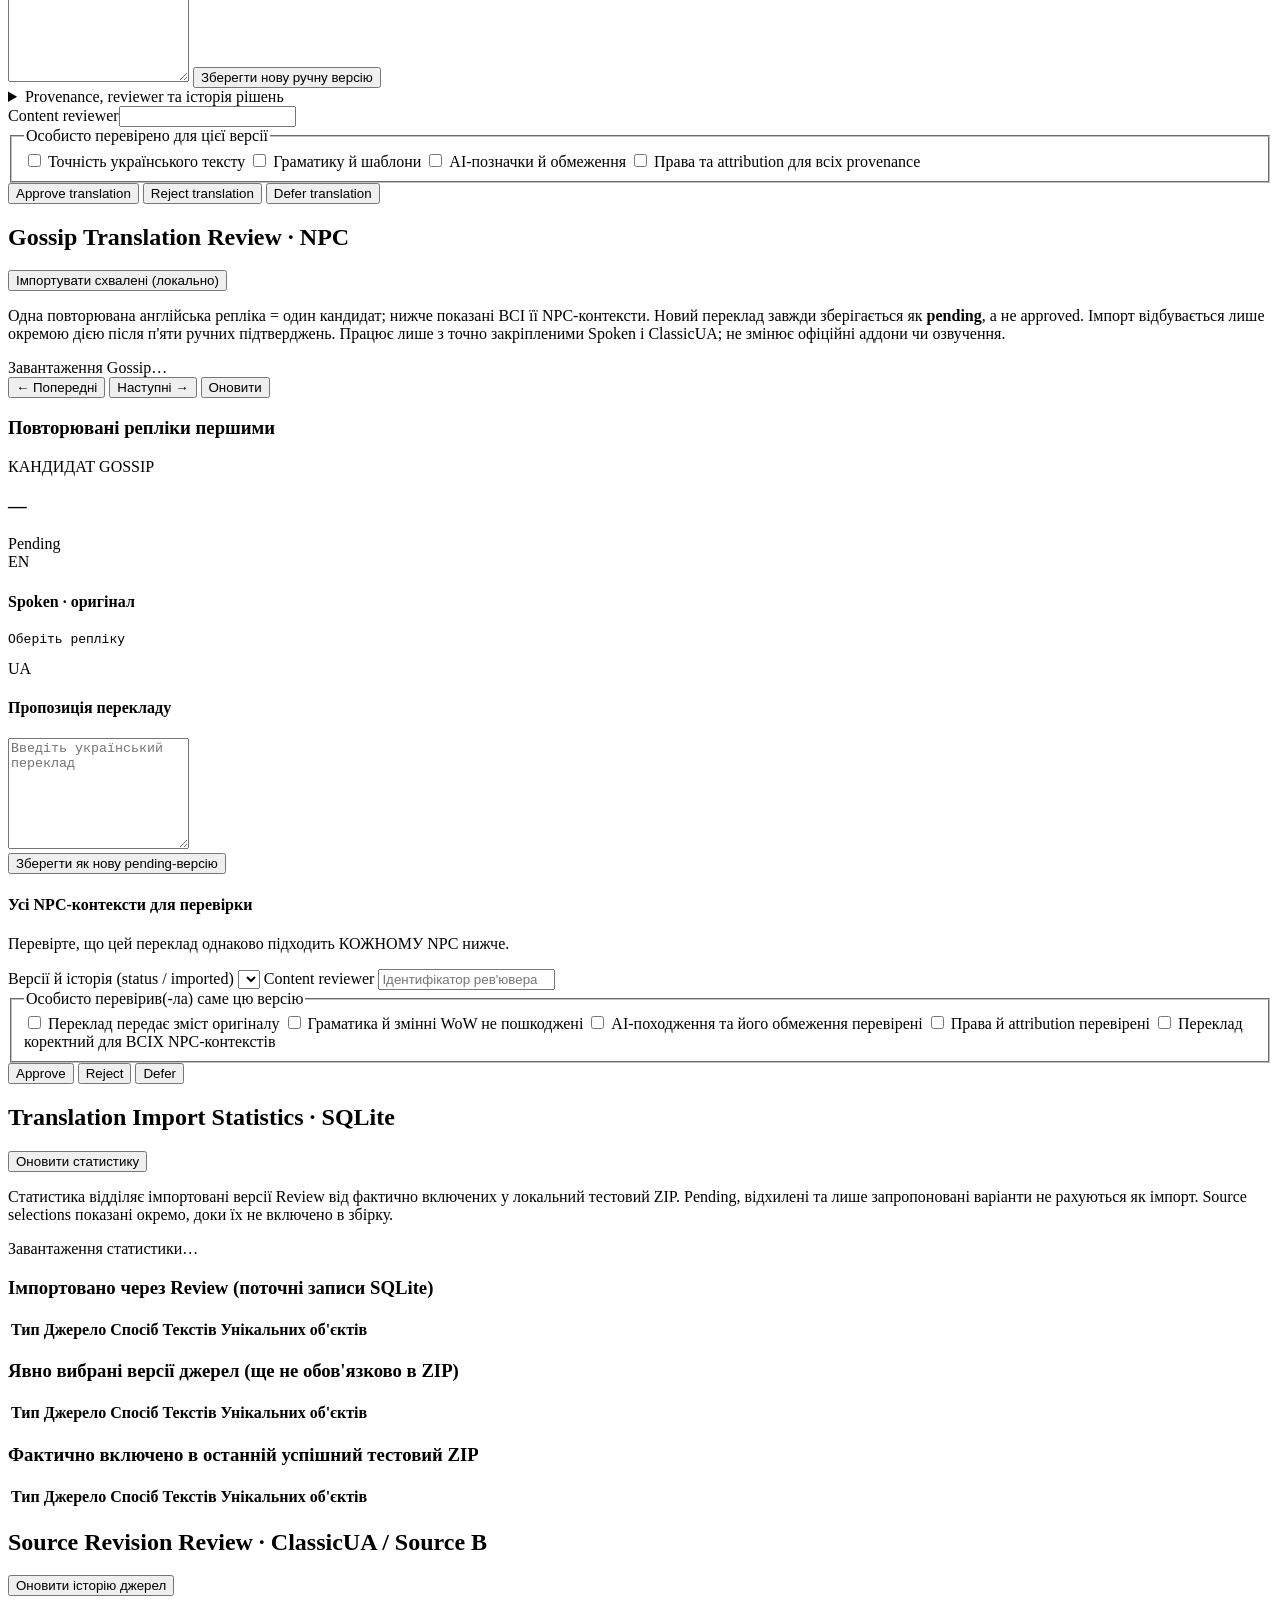
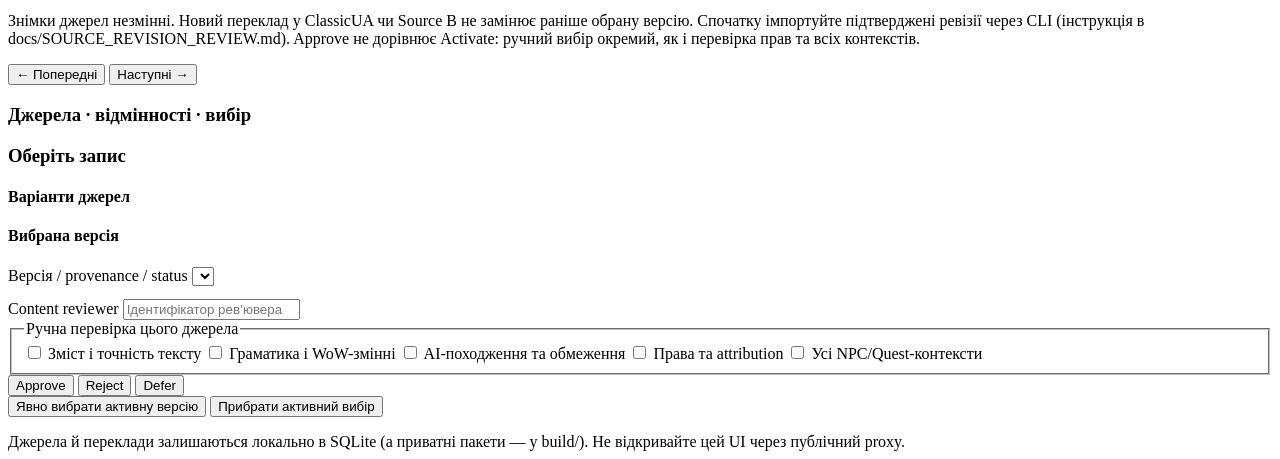
==== commit 70ad0960: "Display reviewed, source-selected and embedded import provenance tables" ====
--- a/tools/review_ui/static/index.html
+++ b/tools/review_ui/static/index.html
@@ -231,6 +231,33 @@
         </section>
       </div>
     </section>
+    <section class="review translation-section" aria-label="Translation Import Statistics">
+      <div class="review-heading">
+        <h2>Translation Import Statistics · SQLite</h2>
+        <button type="button" class="secondary" id="import-stats-refresh">Оновити статистику</button>
+      </div>
+      <p class="approval-note">Статистика відділяє імпортовані версії Review від фактично включених у локальний тестовий ZIP. Pending, відхилені та лише запропоновані варіанти не рахуються як імпорт. Source selections показані окремо, доки їх не включено в збірку.</p>
+      <p id="import-stats-status" class="stats" aria-live="polite">Завантаження статистики…</p>
+      <h3>Імпортовано через Review (поточні записи SQLite)</h3>
+      <p id="import-stats-review-totals" class="small"></p>
+      <table class="import-stats-table">
+        <thead><tr><th>Тип</th><th>Джерело</th><th>Спосіб</th><th>Текстів</th><th>Унікальних об'єктів</th></tr></thead>
+        <tbody id="import-stats-reviewed"></tbody>
+      </table>
+      <h3>Явно вибрані версії джерел (ще не обов'язково в ZIP)</h3>
+      <table class="import-stats-table">
+        <thead><tr><th>Тип</th><th>Джерело</th><th>Спосіб</th><th>Текстів</th><th>Унікальних об'єктів</th></tr></thead>
+        <tbody id="import-stats-selected"></tbody>
+      </table>
+      <h3>Фактично включено в останній успішний тестовий ZIP</h3>
+      <p id="import-stats-build-info" class="small"></p>
+      <p id="import-stats-build-totals" class="small"></p>
+      <table class="import-stats-table">
+        <thead><tr><th>Тип</th><th>Джерело</th><th>Спосіб</th><th>Текстів</th><th>Унікальних об'єктів</th></tr></thead>
+        <tbody id="import-stats-build"></tbody>
+      </table>
+    </section>
+
     <section class="review translation-section" aria-label="Source Revision Review">
       <div class="review-heading">
         <h2>Source Revision Review · ClassicUA / Source B</h2>
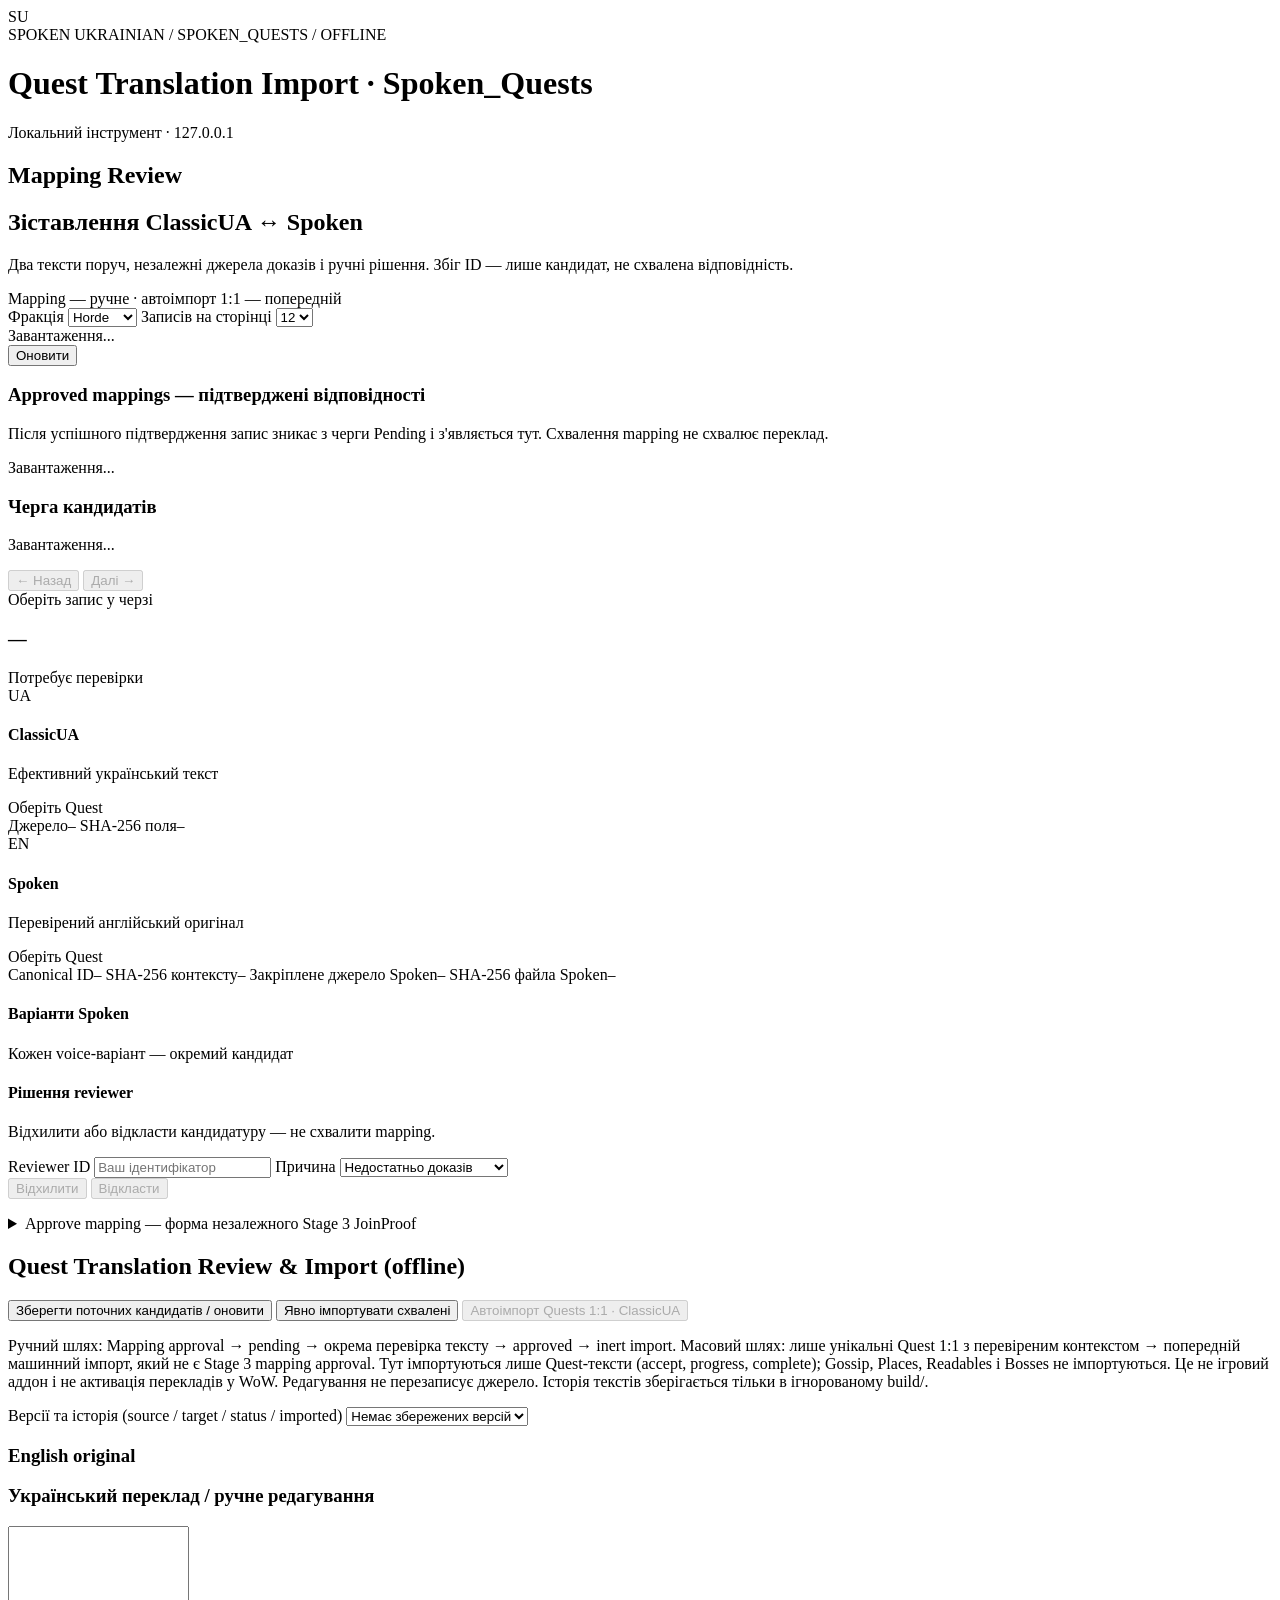
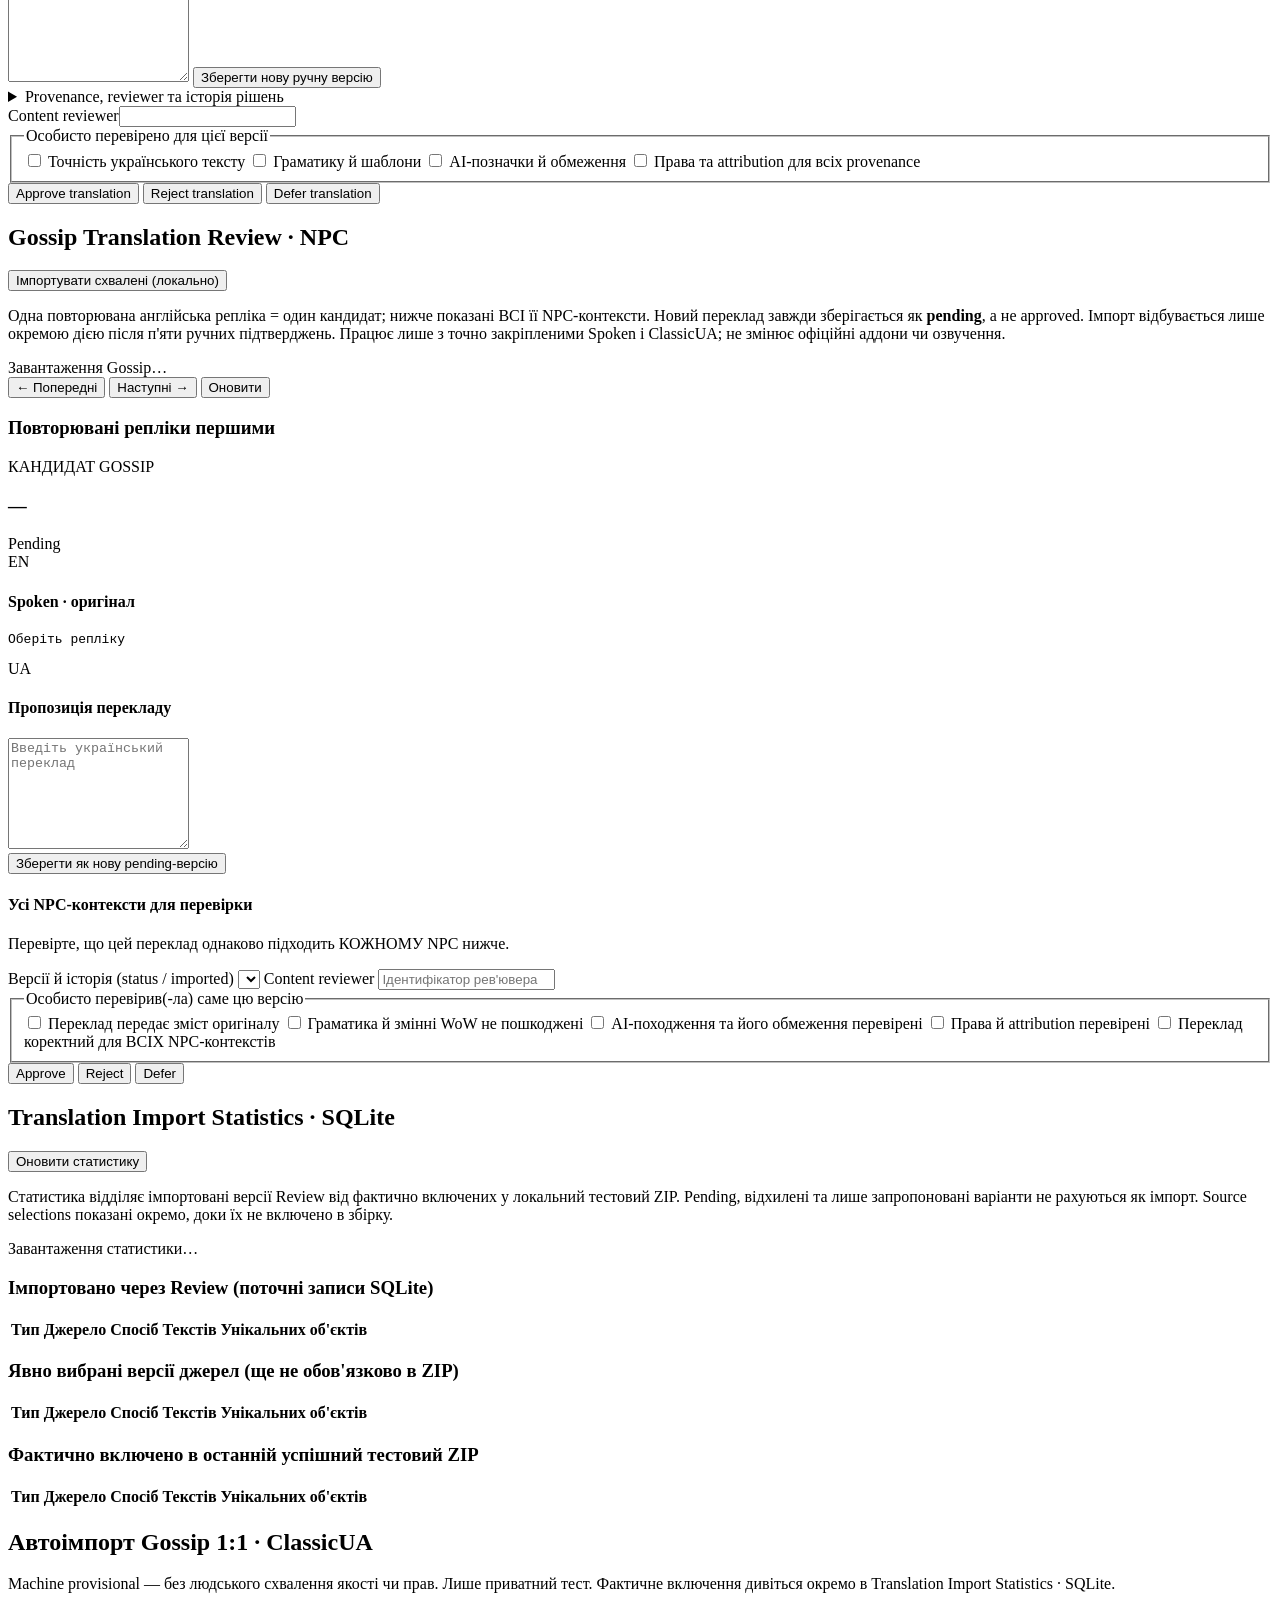
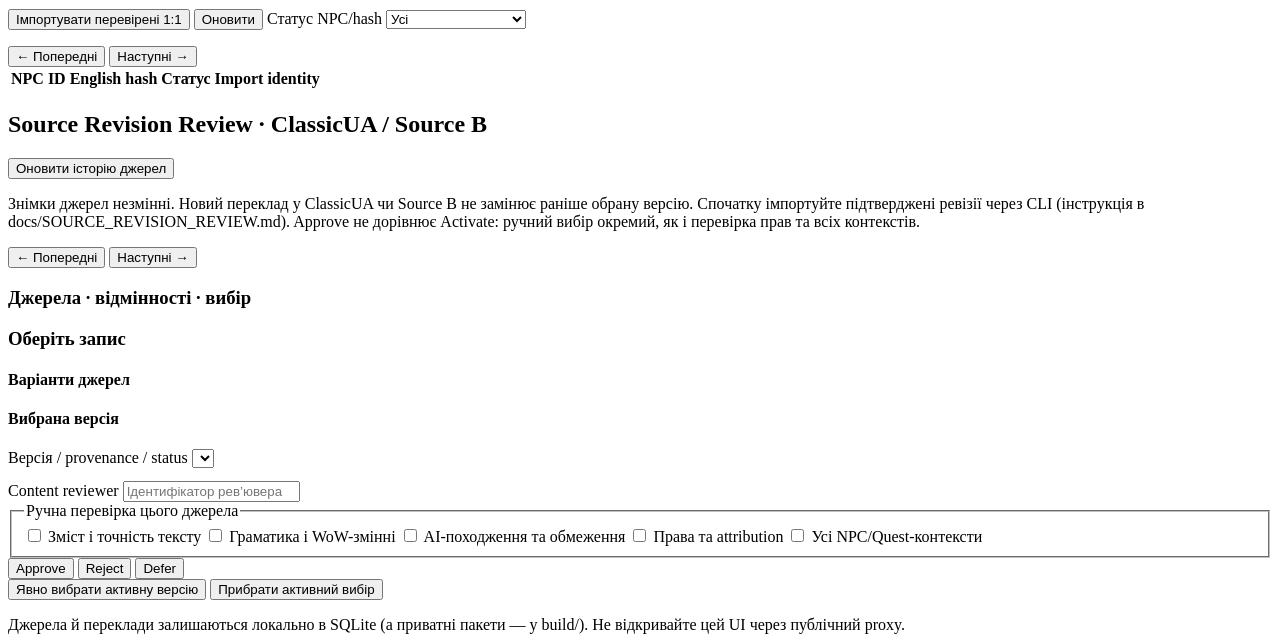
==== commit bce540ea: "feat: add provisional ClassicUA Gossip import and SQLite build statistics" ====
--- a/tools/review_ui/static/index.html
+++ b/tools/review_ui/static/index.html
@@ -258,6 +258,29 @@
       </table>
     </section>
 
+    <section class="review translation-section" aria-label="Gossip machine import">
+      <h2>Автоімпорт Gossip 1:1 · ClassicUA</h2>
+      <p>Machine provisional — без людського схвалення якості чи прав. Лише приватний тест.
+        Фактичне включення дивіться окремо в Translation Import Statistics · SQLite.</p>
+      <button type="button" id="gm-import">Імпортувати перевірені 1:1</button>
+      <button type="button" class="secondary" id="gm-refresh">Оновити</button>
+      <label for="gm-filter">Статус NPC/hash</label>
+      <select id="gm-filter">
+        <option value="all">Усі</option><option value="eligible">Доступні 1:1</option>
+        <option value="machine_1to1_provisional">Machine provisional</option>
+        <option value="approved">Human approved</option><option value="pending">Pending</option>
+        <option value="pending_update">Pending update</option><option value="rejected">Rejected</option>
+        <option value="deferred">Deferred</option><option value="conflict">Конфлікти</option>
+        <option value="untranslated">Неперекладені</option><option value="source_selected">Source review</option>
+      </select>
+      <p id="gm-summary" class="stats" aria-live="polite"></p>
+      <p id="gm-feedback" role="status"></p>
+      <button type="button" id="gm-prev">← Попередні</button>
+      <button type="button" id="gm-next">Наступні →</button>
+      <table><thead><tr><th>NPC ID</th><th>English hash</th><th>Статус</th><th>Import identity</th></tr></thead>
+        <tbody id="gm-items"></tbody></table>
+    </section>
+
     <section class="review translation-section" aria-label="Source Revision Review">
       <div class="review-heading">
         <h2>Source Revision Review · ClassicUA / Source B</h2>
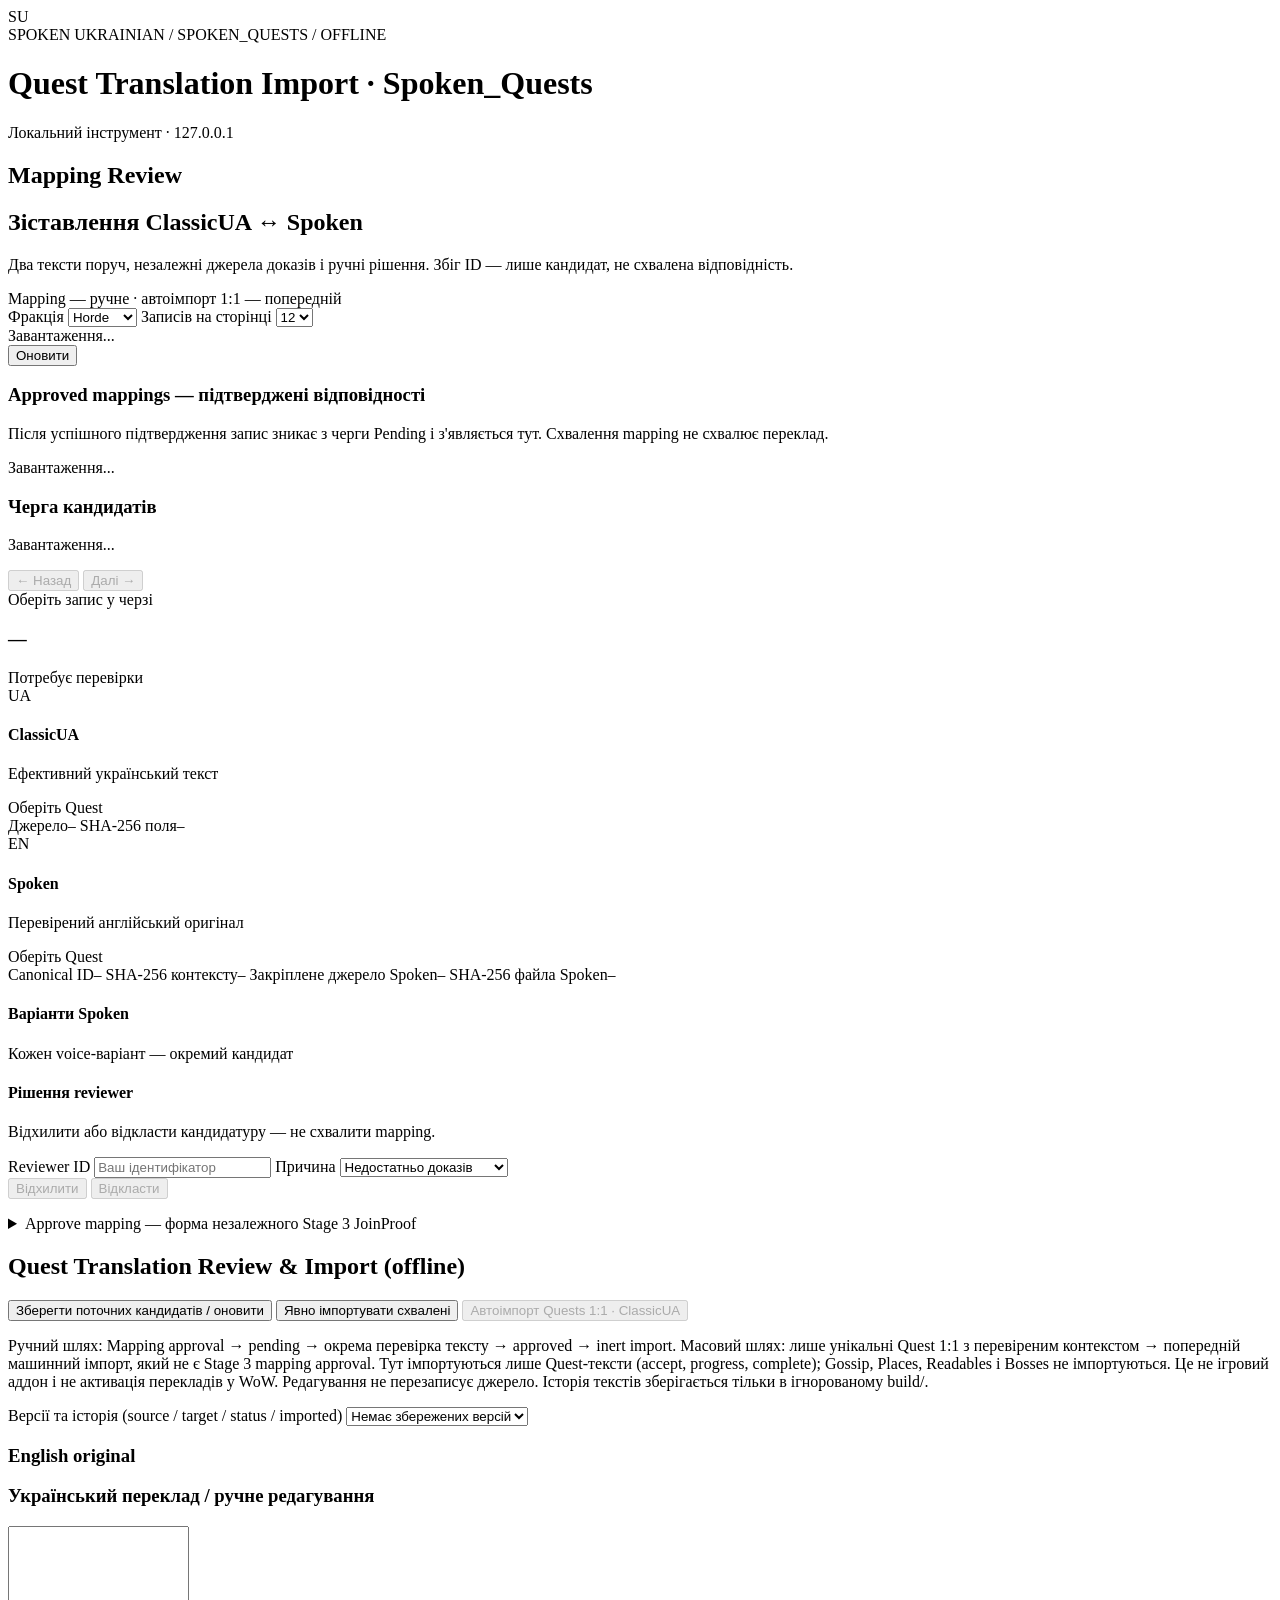
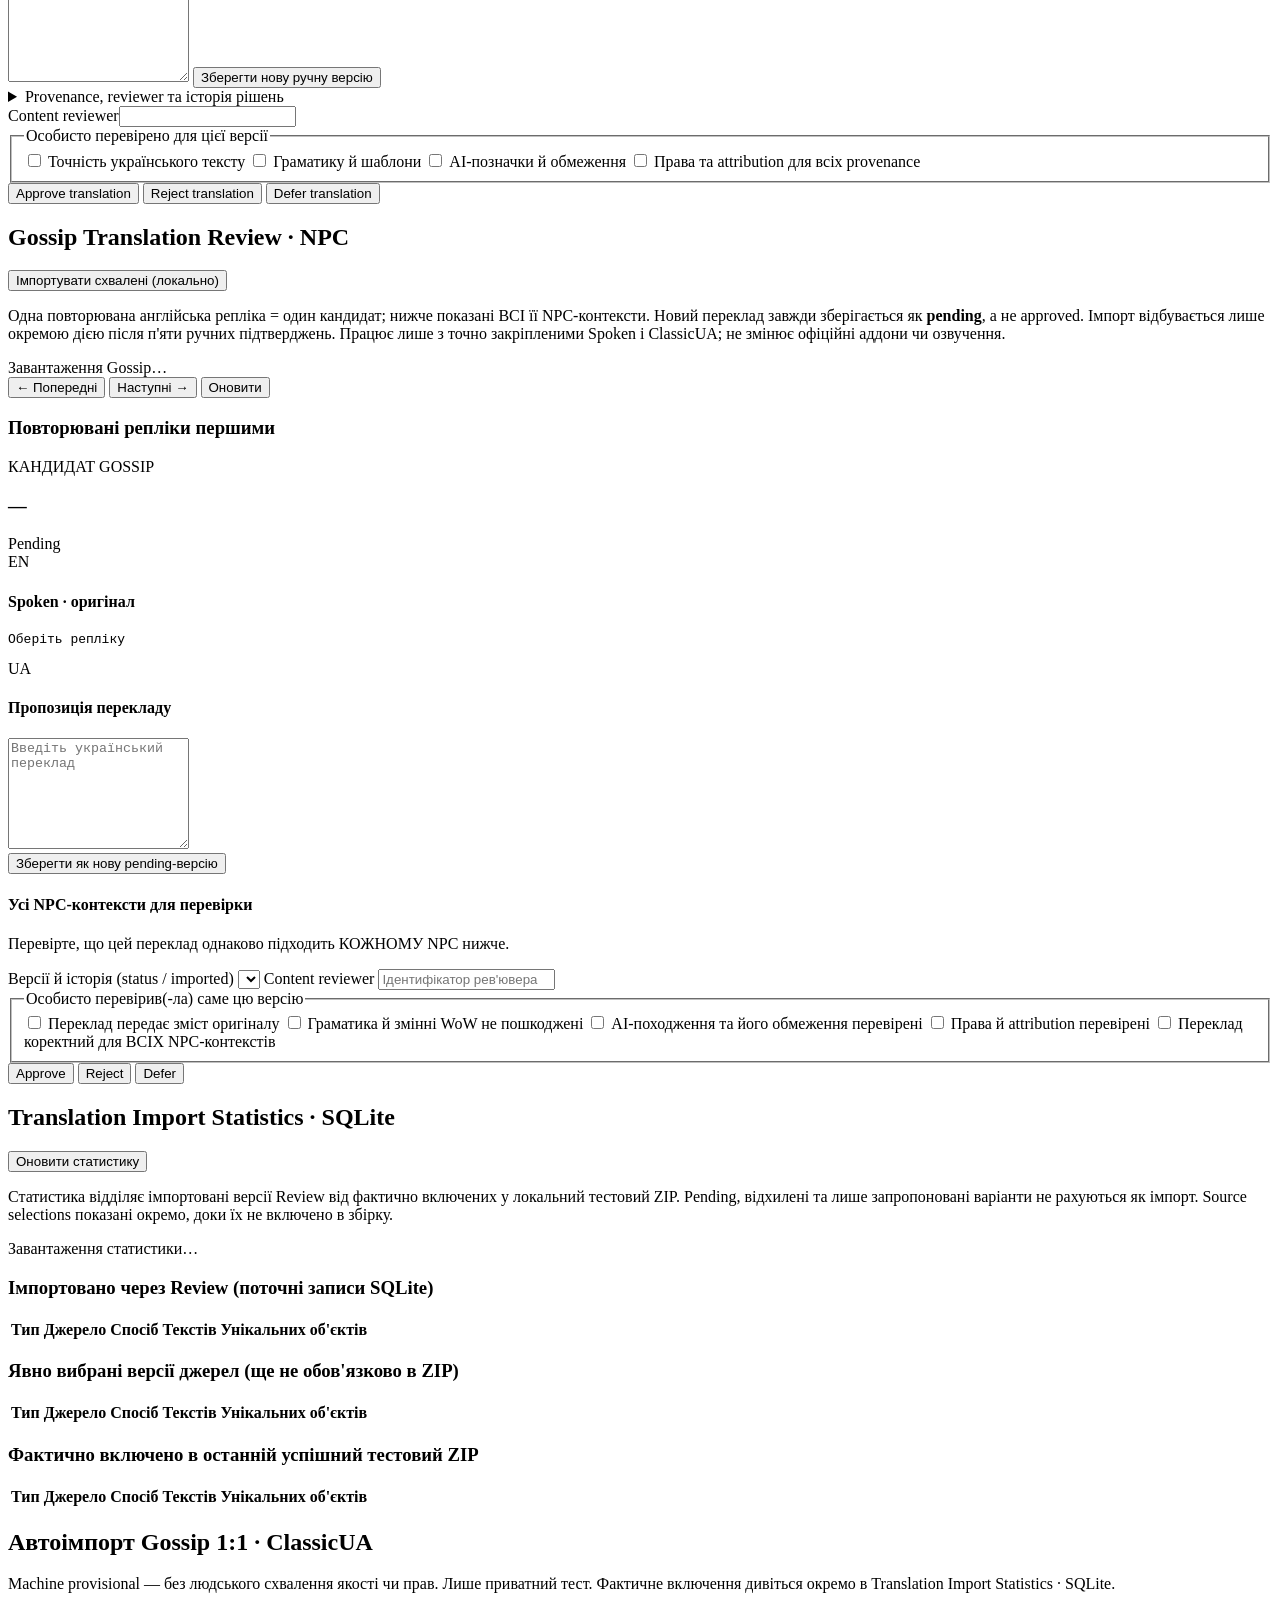
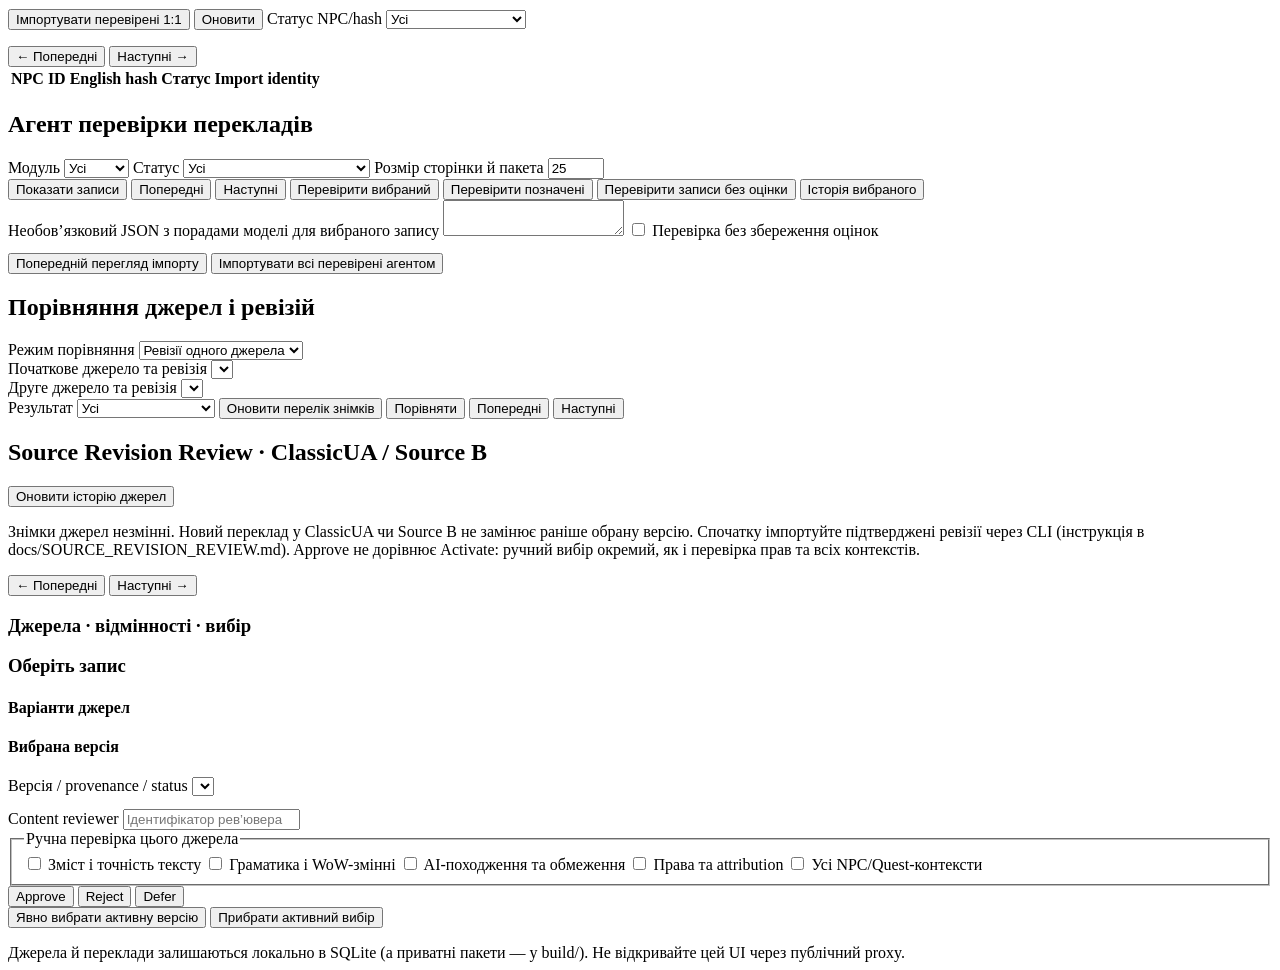
==== commit 8919282f: "Add local translation review agent and source comparisons" ====
--- a/tools/review_ui/static/index.html
+++ b/tools/review_ui/static/index.html
@@ -281,7 +281,66 @@
         <tbody id="gm-items"></tbody></table>
     </section>
 
-    <section class="review translation-section" aria-label="Source Revision Review">
+    <section class="review translation-section" aria-labelledby="agent-heading">
+      <h2 id="agent-heading">Агент перевірки перекладів</h2>
+      <label for="agent-module">Модуль</label>
+      <select id="agent-module"><option value="all">Усі</option><option value="quests">Квести</option>
+        <option value="gossip">Gossip</option></select>
+      <label for="agent-status">Статус</label>
+      <select id="agent-status"><option value="">Усі</option><option value="unreviewed">Без перевірки</option>
+        <option value="agent_verified">Пройшли перевірку агента</option>
+        <option value="needs_human_review">Потрібна ручна перевірка</option>
+        <option value="agent_reject_recommended">Рекомендовано відхилити</option>
+        <option value="agent_unavailable">Модель недоступна</option>
+        <option value="stale">Застаріли</option></select>
+      <label for="agent-limit">Розмір сторінки й пакета</label>
+      <input id="agent-limit" type="number" min="1" max="100" value="25">
+      <div class="actions">
+        <button type="button" id="agent-list">Показати записи</button>
+        <button type="button" id="agent-prev">Попередні</button>
+        <button type="button" id="agent-next">Наступні</button>
+        <button type="button" id="agent-one">Перевірити вибраний</button>
+        <button type="button" id="agent-batch">Перевірити позначені</button>
+        <button type="button" id="agent-pending">Перевірити записи без оцінки</button>
+        <button type="button" id="agent-history">Історія вибраного</button>
+      </div>
+      <label for="agent-model">Необов’язковий JSON з порадами моделі для вибраного запису</label>
+      <textarea id="agent-model" rows="2" maxlength="16000"></textarea>
+      <label><input id="agent-dry" type="checkbox"> Перевірка без збереження оцінок</label>
+      <div id="agent-items" class="queue-items"></div>
+      <pre id="agent-details" class="story-text"></pre>
+      <div class="actions">
+        <button type="button" id="agent-preview">Попередній перегляд імпорту</button>
+        <button type="button" id="agent-import">Імпортувати всі перевірені агентом</button>
+      </div>
+      <p id="agent-message" role="status"></p>
+      <pre id="agent-result" class="story-text"></pre>
+    </section>
+
+    <section class="review translation-section" aria-labelledby="comparison-heading">
+      <h2 id="comparison-heading">Порівняння джерел і ревізій</h2>
+      <label for="comparison-mode">Режим порівняння</label>
+      <select id="comparison-mode"><option value="revision">Ревізії одного джерела</option>
+        <option value="providers">Різні джерела</option></select>
+      <div class="comparison">
+        <div><label for="comparison-left">Початкове джерело та ревізія</label>
+          <select id="comparison-left"></select></div>
+        <div><label for="comparison-right">Друге джерело та ревізія</label>
+          <select id="comparison-right"></select></div>
+      </div>
+      <label for="comparison-filter">Результат</label>
+      <select id="comparison-filter"><option value="all">Усі</option><option value="added">Додано</option>
+        <option value="removed">Вилучено</option><option value="changed">Змінено / конфлікт</option>
+        <option value="unchanged">Без змін</option></select>
+      <button type="button" id="comparison-load">Оновити перелік знімків</button>
+      <button type="button" id="comparison-run">Порівняти</button>
+      <button type="button" id="comparison-prev">Попередні</button>
+      <button type="button" id="comparison-next">Наступні</button>
+      <p id="comparison-message" role="status"></p>
+      <div id="comparison-results"></div>
+    </section>
+
+    <section id="source-review-panel" class="review translation-section" aria-label="Source Revision Review">
       <div class="review-heading">
         <h2>Source Revision Review · ClassicUA / Source B</h2>
         <button type="button" class="secondary" id="source-refresh">Оновити історію джерел</button>
